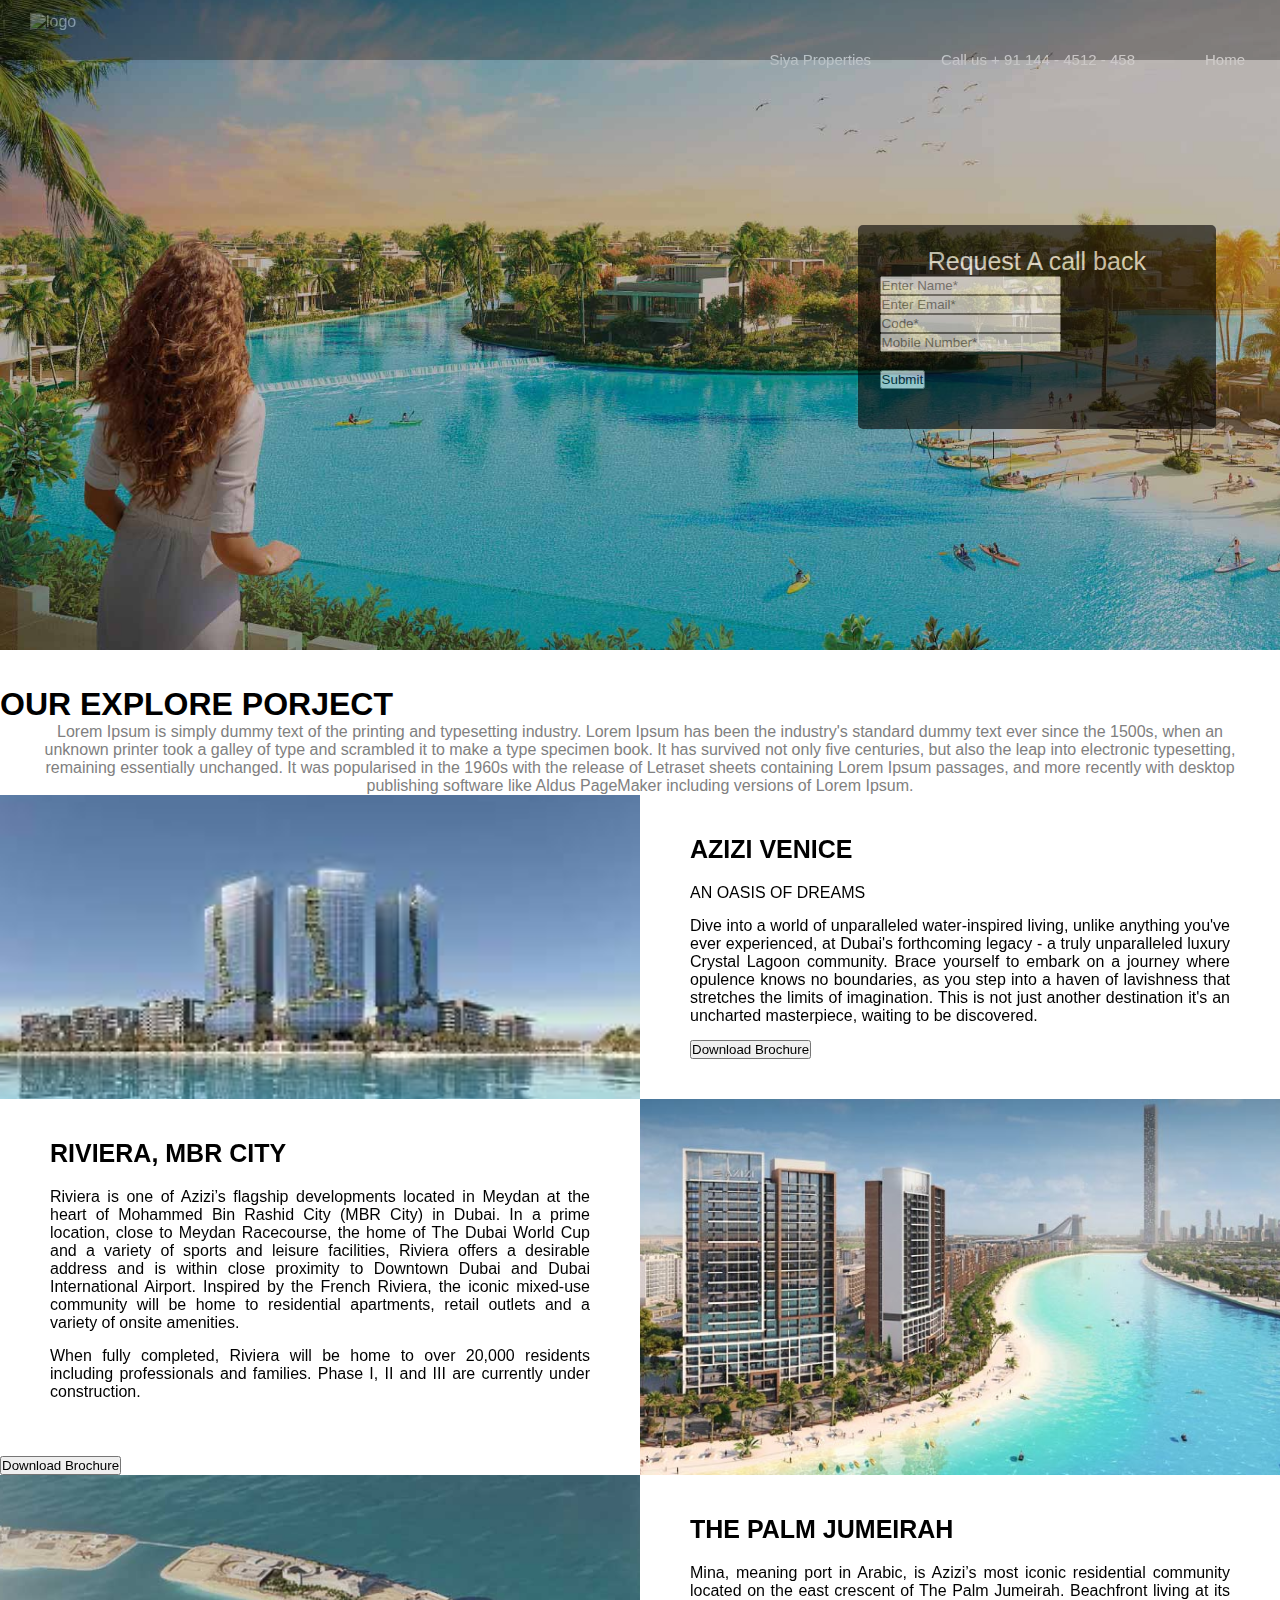
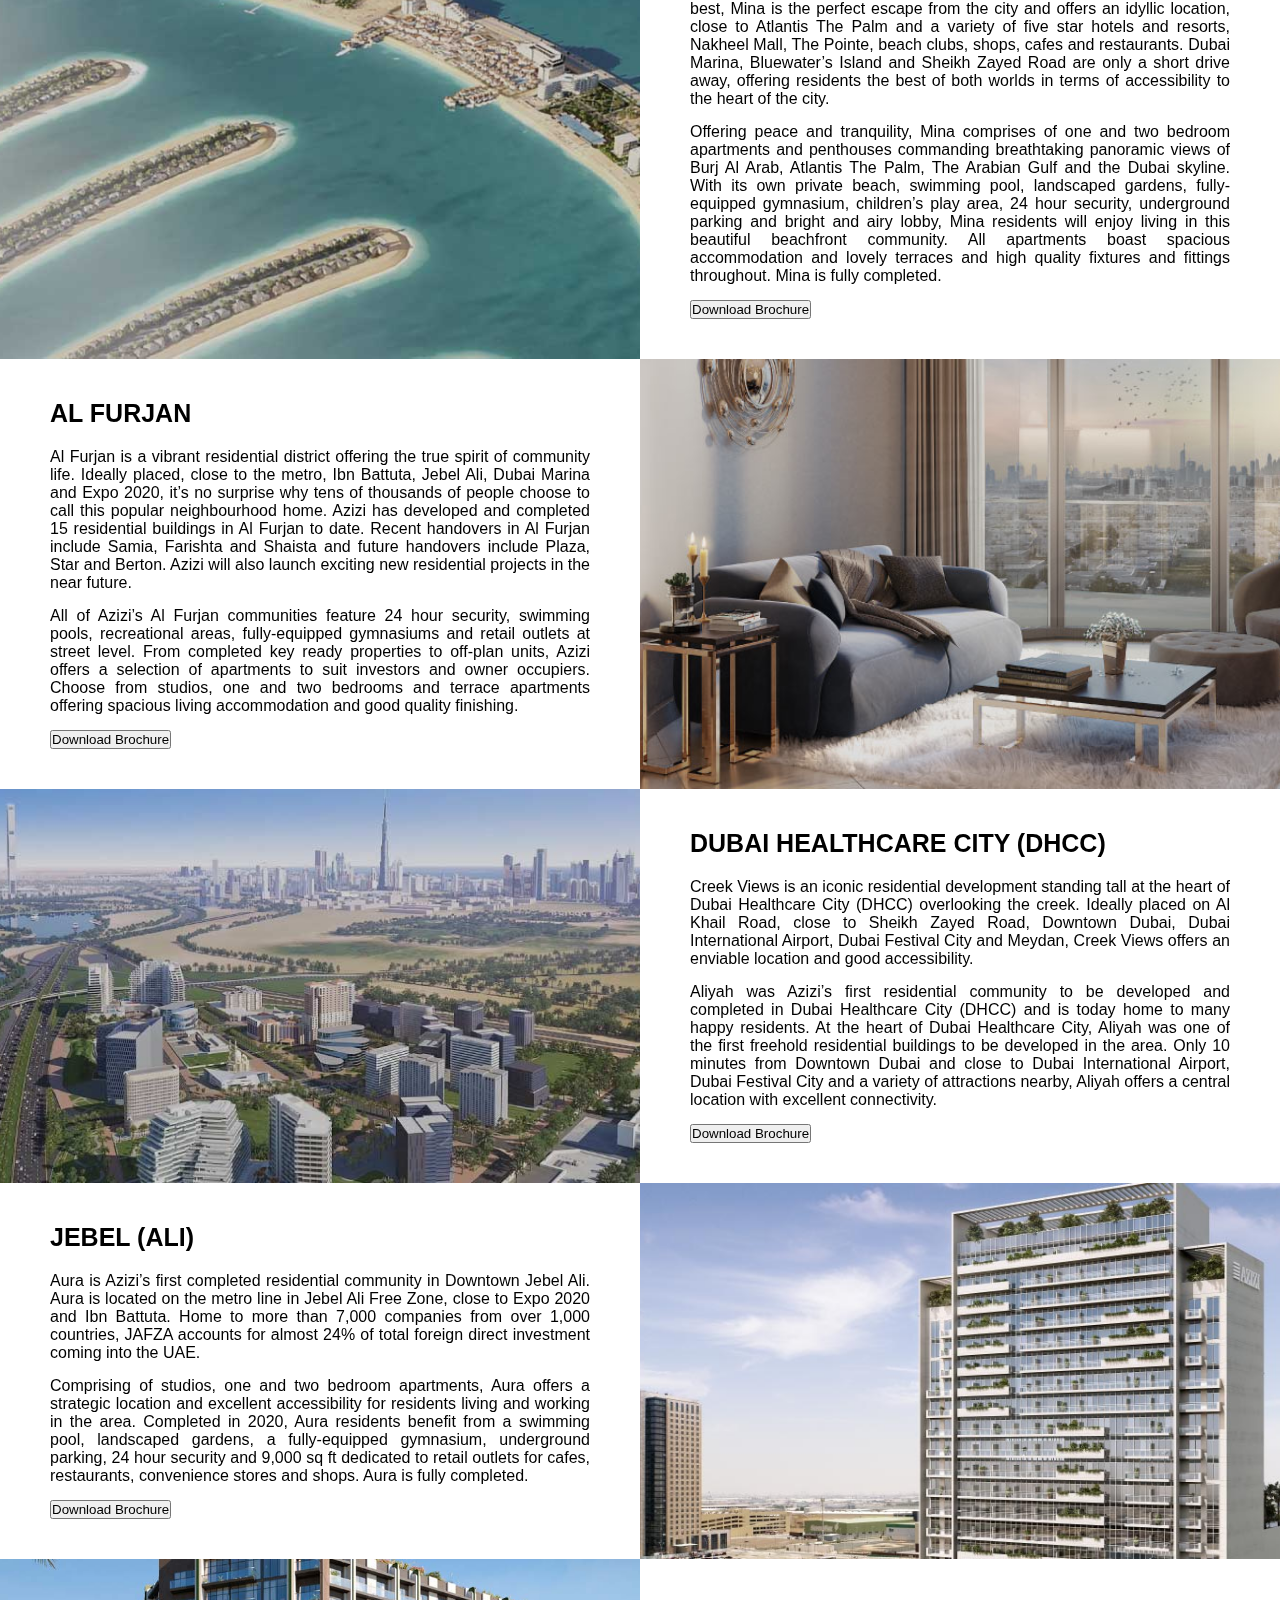
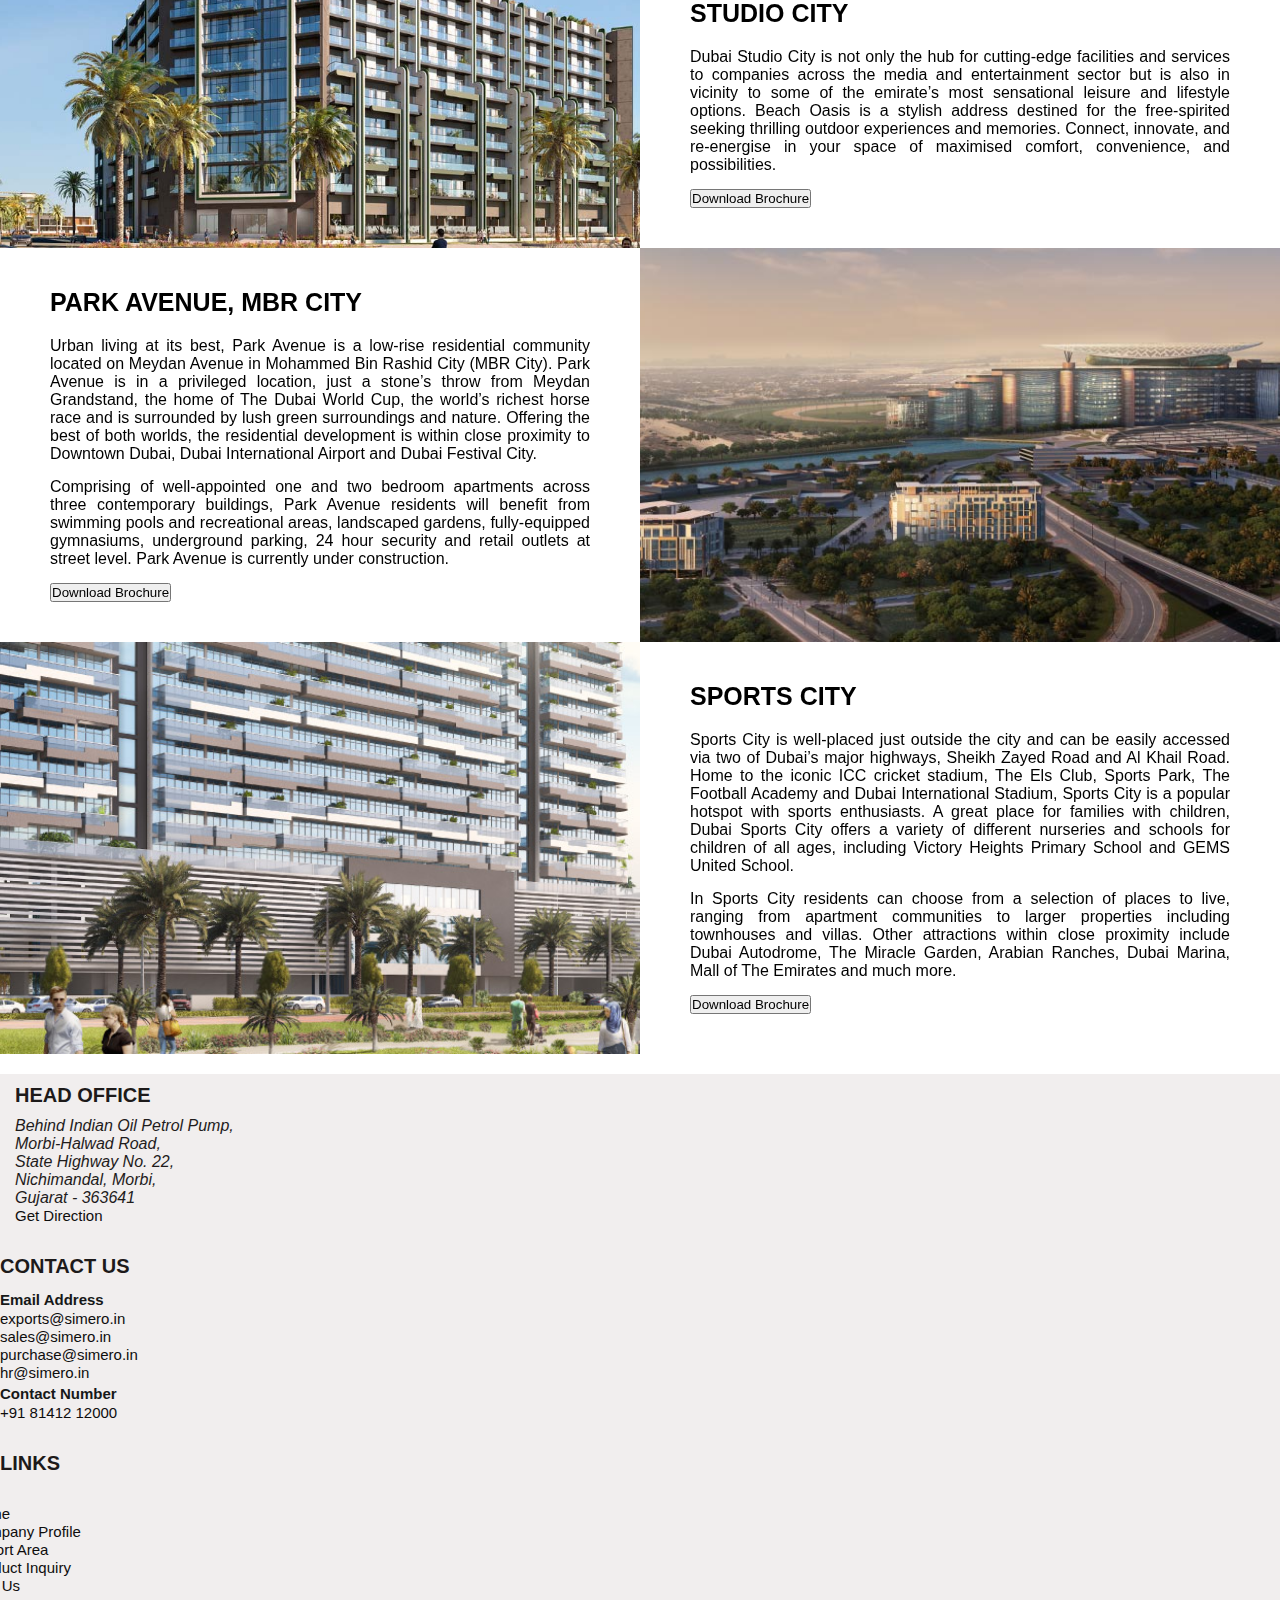
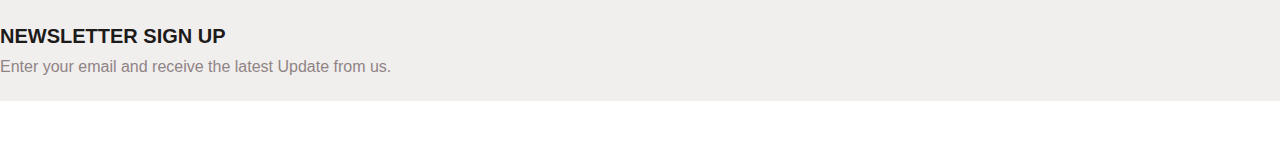
==== subPage.html @ 77acf4d3 "commit message" ====
<!DOCTYPE html>
<html lang="en">
  <head>
    <meta charset="UTF-8" />
    <head>
      <title>Siya Properties</title>
      <meta name="viewport" content="width=device-width, initial-scale=1.0" />
      <link rel="stylesheet" href="enquiry.css" />
      <link rel="stylesheet" href="slide.css" />
      <link rel="stylesheet" href="footer.css" />
      <link rel="stylesheet" href="header.css" />
      <link rel="stylesheet" href="navbar.css" />
      <link rel="stylesheet" href="project.css" />
      <link rel="stylesheet" href="style.css" />
      <link
        href="https://cdn.jsdelivr.net/npm/bootstrap@5.3.2/dist/css/bootstrap.min.css"
        rel="stylesheet"
        integrity="sha384-T3c6CoIi6uLrA9TneNEoa7RxnatzjcDSCmG1MXxSR1GAsXEV/Dwwykc2MPK8M2HN"
        crossorigin="anonymous"
      />
      <script
        src="https://cdn.jsdelivr.net/npm/bootstrap@5.3.2/dist/js/bootstrap.bundle.min.js"
        integrity="sha384-C6RzsynM9kWDrMNeT87bh95OGNyZPhcTNXj1NW7RuBCsyN/o0jlpcV8Qyq46cDfL"
        crossorigin="anonymous"
      ></script>
      <link
        rel="stylesheet"
        href="https://cdnjs.cloudflare.com/ajax/libs/font-awesome/6.4.2/css/all.min.css"
        integrity="sha512-z3gLpd7yknf1YoNbCzqRKc4qyor8gaKU1qmn+CShxbuBusANI9QpRohGBreCFkKxLhei6S9CQXFEbbKuqLg0DA=="
        crossorigin="anonymous"
        referrerpolicy="no-referrer"
      />
    </head>
  <body>
    <div class="container_sub_banner" style="background-image: url('images/azizi-venice.jpg')">
      
    </div>
    <section>
      <header>
        <div class="row">
          <div class="col-2 col1">
            <div class="logo">
              <img src="" alt="logo" />
            </div>
          </div>
          <div class="col">
            <ul class="desktop_ul">
              <li>
                <a href="index.html">Siya Properties</a>
              </li>
              <li>
                <a href="#">Call us + 91 144 - 4512 - 458 </a>
              </li>
              <li>
                <a href="index.html">Home</a>
              </li>
            </ul>
            <ul class="mobile_ul">
              <li class="">
                <a href="#"><i class="fa-solid fa-bars"></i></a>
              </li>
              <li class="">
                <a href="#"><i class="fa fa-phone"></i></a>
              </li>
              <li class="">
                <a href="#"><i class="fa-solid fa-bars"></i></a>
              </li>
            </ul>
          </div>
        </div>
      </header>
    </section>
   
    <section class="enquiry_form" id="enquiry_form">
      <div class="title text-uppercase text-white">Request A call back</div>
      <div class="form">
        <div class="">
          <input
            type="text"
            name=""
            id=""
            class="form-control w-100 mt-3"
            placeholder="Enter Name*"
          />
        </div>
        <div class="">
          <input
            type="email"
            name=""
            id=""
            class="form-control w-100 mt-3"
            placeholder="Enter Email*"
          />
        </div>
        <div class="row">
          <div class="col-4">
            <div class="">
              <input
                type="text"
                name=""
                id=""
                class="form-control w-100 mt-3"
                placeholder="Code*"
              />
            </div>
          </div>
          <div class="col">
            <div class="">
              <input
                type="text"
                name=""
                id=""
                class="form-control w-100 mt-3"
                placeholder="Mobile Number*"
              />
            </div>
          </div>
        </div>
        <br>
        <div>
          <button class="btn bg-white mt-3 w-100">Submit</button>
        </div>
      </div>
    </section>
	<br><br>
	<section>
	 <div class="project_content mb-5">
          <h1 class="text-center"style="font-weight:bold;">OUR EXPLORE PORJECT</h1>
          <p class="mt-5" style="margin-left:30px; margin-right:30px;text-align:center;color:grey;">
            Lorem Ipsum is simply dummy text of the printing and typesetting
            industry. Lorem Ipsum has been the industry's standard dummy text
            ever since the 1500s, when an unknown printer took a galley of type
            and scrambled it to make a type specimen book. It has survived not
            only five centuries, but also the leap into electronic typesetting,
            remaining essentially unchanged. It was popularised in the 1960s
            with the release of Letraset sheets containing Lorem Ipsum passages,
            and more recently with desktop publishing software like Aldus
            PageMaker including versions of Lorem Ipsum.
          </p>
        </div>
		</section>
    <section class="mt-5 mb-5">
      <div class="section-container">
        <div class="columns image" style="background-image: url('images/azizi/azizi.jpg')">
          &nbsp;
        </div>
        <div class="columns content">
          <div class="content-container">
            <h5>AZIZI VENICE </h5>
            <p>
             AN OASIS OF DREAMS     

            </p>
            <p>
             Dive into a world of unparalleled water-inspired living, unlike anything you've ever experienced, at Dubai's forthcoming legacy - a truly unparalleled luxury Crystal Lagoon community. Brace yourself to embark on a journey where opulence knows no boundaries, as you step into a haven of lavishness that stretches the limits of imagination. This is not just another destination it's an uncharted masterpiece, waiting to be discovered.
            </p>
            <div class="text-center mt-3" >
               <button class="btn btn-dark">Download Brochure </button>
            </div>
          </div>
        </div>
      </div>
      <div class="section-container">
        <div class="columns content">
          <div class="content-container">
            <h5>RIVIERA, MBR CITY</h5>
            <p>
             
Riviera is one of Azizi’s flagship developments located in Meydan at the heart of Mohammed Bin Rashid City (MBR City) in Dubai. In a prime location, close to Meydan Racecourse, the home of The Dubai World Cup and a variety of sports and leisure facilities, Riviera offers a desirable address and is within close proximity to Downtown Dubai and Dubai International Airport. Inspired by the French Riviera, the iconic mixed-use community will be home to residential apartments, retail outlets and a variety of onsite amenities. 

            </p>
            <p>
            When fully completed, Riviera will be home to over 20,000 residents including professionals and families. Phase I, II and III are currently under construction.
            </p>
          </div>
          <div class="text-center mb-3" >
            <button class="btn btn-dark">Download Brochure </button>
         </div>
        </div>
        <div class="columns image" style="background-image: url('images/azizi/riviera.jpg')">
          &nbsp;
        </div>
      </div>
      <div class="section-container">
        <div class="columns image" style="background-image: url('images/azizi/thepalm.jpg')">
          &nbsp;
        </div>
        <div class="columns content">
          <div class="content-container">
            <h5>   THE PALM JUMEIRAH</h5>
            <p>
            
Mina, meaning port in Arabic, is Azizi’s most iconic residential community located on the east crescent of The Palm Jumeirah. Beachfront living at its best, Mina is the perfect escape from the city and offers an idyllic location, close to Atlantis The Palm and a variety of five star hotels and resorts, Nakheel Mall, The Pointe, beach clubs, shops, cafes and restaurants.  Dubai Marina, Bluewater’s Island and Sheikh Zayed Road are only a short drive away, offering residents the best of both worlds in terms of accessibility to the heart of the city. 
            </p>
            <p>
           

Offering peace and tranquility, Mina comprises of one and two bedroom apartments and penthouses commanding breathtaking panoramic views of Burj Al Arab, Atlantis The Palm, The Arabian Gulf and the Dubai skyline.  With its own private beach, swimming pool, landscaped gardens, fully-equipped gymnasium, children’s play area, 24 hour security, underground parking and bright and airy lobby, Mina residents will enjoy living in this beautiful beachfront community. All apartments boast spacious accommodation and lovely terraces and high quality fixtures and fittings throughout. Mina is fully completed. 
            </p>
            <div class="text-center mt-3" >
              <button class="btn btn-dark">Download Brochure </button>
           </div>
          </div>
        </div>
      </div>
	  
      <div class="section-container">
        <div class="columns content">
          <div class="content-container">
            <h5>    AL FURJAN</h5>
          
            <p>
        
Al Furjan is a vibrant residential district offering the true spirit of community life.  Ideally placed, close to the metro, Ibn Battuta, Jebel Ali, Dubai Marina and Expo 2020, it’s no surprise why tens of thousands of people choose to call this popular neighbourhood home. Azizi has developed and completed 15 residential buildings in Al Furjan to date.  Recent handovers in Al Furjan include Samia, Farishta and Shaista and future handovers include Plaza, Star and Berton.  Azizi will also launch exciting new residential projects in the near future.
</p>
<p>
All of Azizi’s Al Furjan communities feature 24 hour security, swimming pools, recreational areas, fully-equipped gymnasiums and retail outlets at street level. From completed key ready properties to off-plan units, Azizi offers a selection of apartments to suit investors and owner occupiers. Choose from studios, one and two bedrooms and terrace apartments offering spacious living accommodation and good quality finishing. 

            </p>
            <div class="text-center mt-3" >
              <button class="btn btn-dark">Download Brochure </button>
           </div>
          </div>
        </div>
        <div class="columns image" style="background-image: url('images/azizi/al.jpg')">
          &nbsp;
        </div>
      </div>
      <div class="section-container">
        <div class="columns image" style="background-image: url('images/azizi/healthcare.jpg')">
          &nbsp;
        </div>
        <div class="columns content">
          <div class="content-container">
            <h5>DUBAI HEALTHCARE CITY (DHCC)</h5>
            <p>
              
Creek Views is an iconic residential development standing tall at the heart of Dubai Healthcare City (DHCC) overlooking the creek.  Ideally placed on Al Khail Road, close to Sheikh Zayed Road, Downtown Dubai, Dubai International Airport, Dubai Festival City and Meydan, Creek Views offers an enviable location and good accessibility. 
</p>
<p>
Aliyah was Azizi’s first residential community to be developed and completed in Dubai Healthcare City (DHCC) and is today home to many happy residents.  At the heart of Dubai Healthcare City, Aliyah was one of the first freehold residential buildings to be developed in the area.  Only 10 minutes from Downtown Dubai and close to Dubai International Airport, Dubai Festival City and a variety of attractions nearby, Aliyah offers a central location with excellent connectivity. 
            </p>
            <div class="text-center mt-3">
              <button class="btn btn-dark">Download Brochure </button>
           </div>
          </div>
        </div>
		
		  <div class="section-container">
        <div class="columns content">
          <div class="content-container">
             <h5>JEBEL (ALI)</h5>
            <p>

Aura is Azizi’s first completed residential community in Downtown Jebel Ali. Aura is located on the metro line in Jebel Ali Free Zone, close to Expo 2020 and Ibn Battuta. Home to more than 7,000 companies from over 1,000 countries, JAFZA accounts for almost 24% of total foreign direct investment coming into the UAE.
</p>

<p>
Comprising of studios, one and two bedroom apartments, Aura offers a strategic location and excellent accessibility for residents living and working in the area.  Completed in 2020, Aura residents benefit from a swimming pool, landscaped gardens, a fully-equipped gymnasium, underground parking, 24 hour security and 9,000 sq ft dedicated to retail outlets for cafes, restaurants, convenience stores and shops. Aura is fully completed.
            </p>
            <div class="text-center mt-3" >
              <button class="btn btn-dark">Download Brochure </button>
           </div>
          </div>
        </div>
        <div class="columns image" style="background-image: url('images/azizi/jebel.jpg')">
          &nbsp;
        </div>
      </div>
      <div class="section-container">
        <div class="columns image" style="background-image: url('images/azizi/studio.jpg')">
          &nbsp;
        </div>
        <div class="columns content">
          <div class="content-container">
           <h5>STUDIO CITY</h5>
            <p>

Dubai Studio City is not only the hub for cutting-edge facilities and services to companies across the media and entertainment sector but is also in vicinity to some of the emirate’s most sensational leisure and lifestyle options. Beach Oasis is a stylish address destined for the free-spirited seeking thrilling outdoor experiences and memories. Connect, innovate, and re-energise in your space of maximised comfort, convenience, and possibilities.
            </p>
            <div class="text-center mt-3">
              <button class="btn btn-dark">Download Brochure </button>
           </div>
          </div>
        </div>
		
		
		  <div class="section-container">
        <div class="columns content">
          <div class="content-container">
                <h5>PARK AVENUE, MBR CITY</h5>
            <p>


Urban living at its best, Park Avenue is a low-rise residential community located on Meydan Avenue in Mohammed Bin Rashid City (MBR City).  Park Avenue is in a privileged location, just a stone’s throw from Meydan Grandstand, the home of The Dubai World Cup, the world’s richest horse race and is surrounded by lush green surroundings and nature.  Offering the best of both worlds, the residential development is within close proximity to Downtown Dubai, Dubai International Airport and Dubai Festival City. 
</p>
<p>
Comprising of well-appointed one and two bedroom apartments across three contemporary buildings, Park Avenue residents will benefit from swimming pools and recreational areas, landscaped gardens, fully-equipped gymnasiums, underground parking, 24 hour security and retail outlets at street level. Park Avenue is currently under construction.
            </p>
            <div class="text-center mt-3" >
              <button class="btn btn-dark">Download Brochure </button>
           </div>
          </div>
        </div>
        <div class="columns image" style="background-image: url('images/azizi/park.jpg')">
          &nbsp;
        </div>
      </div>
      <div class="section-container">
        <div class="columns image" style="background-image: url('images/azizi/sports.jpg')">
          &nbsp;
        </div>
        <div class="columns content">
          <div class="content-container">
           <h5>SPORTS CITY</h5>
            <p>

Sports City is well-placed just outside the city and can be easily accessed via two of Dubai’s major highways, Sheikh Zayed Road and Al Khail Road. Home to the iconic ICC cricket stadium, The Els Club, Sports Park, The Football Academy and Dubai International Stadium, Sports City is a popular hotspot with sports enthusiasts. A great place for families with children, Dubai Sports City offers a variety of different nurseries and schools for children of all ages, including Victory Heights Primary School and GEMS United School.
</p>
<p>
In Sports City residents can choose from a selection of places to live, ranging from apartment communities to larger properties including townhouses and villas. Other attractions within close proximity include Dubai Autodrome, The Miracle Garden, Arabian Ranches, Dubai Marina, Mall of The Emirates and much more.
            </p>
            <div class="text-center mt-3">
              <button class="btn btn-dark">Download Brochure </button>
           </div>
          </div>
        </div>
		
		
		
      </div>
      
    </section>
    <footer class="footer-wrapper">
        <div
          class="footer-widget-wrapper pt-80 pt-md-80 pt-sm-60 pb-70 pb-md-78 pb-sm-60"
        >
          <div class="container-fluid">
            <div class="row mtm-44">
              <!-- Start Single Widget Wrap -->
              <div class="col-lg-3 col-md-6">
                <div class="single-widget-wrap" style="margin-left:15px;">
                  <h3 class="widget-title">Head Office</h3>
                  <div class="widget-body">
                    <div class="about-text">
                      <address>
                        Behind Indian Oil Petrol Pump,<br />
                        Morbi-Halwad Road, <br />
                        State Highway No. 22,<br />
                        Nichimandal, Morbi, <br />
                        Gujarat - 363641<br />
                      </address>
                      <a
                        href="https://goo.gl/maps/Hgk5XA3PV7Q6fEBB6"
                        target="_blank"
                        class="link"
                      >
                        <span class="post-date"
                          ><i class="fa fa-map-marker"></i> Get Direction
                        </span>
                      </a>
                    </div>
                  </div>
                </div>
              </div>
              <!-- End Single Widget Wrap -->
              <div class="col-lg-3 col-md-6">
                <div class="single-widget-wrap">
                  <h3 class="widget-title">Contact Us</h3>
                  <div class="widget-body">
                    <div class="latest-blog-widget">
                      <div class="single-blog-item">
                        <h3>
                          <a href="javascript:void(0)" class="title_link"
                            >Email Address</a
                          >
                        </h3>
                        <span class="post-date text-white"
                          ><i class="fa fa-envelope"></i>
                          <a href="mailto:exports@simero.in" class="link">
                            exports@simero.in</a
                          >
                        </span>
                        <br />
                        <span class="post-date text-white"
                          ><i class="fa fa-envelope"></i>
                          <a href="mailto:sales@simero.in" class="link">
                            sales@simero.in
                          </a></span
                        >
                        <br />
                        <span class="post-date text-white"
                          ><i class="fa fa-envelope"></i>
                          <a href="mailto:purchase@simero.in" class="link">
                            purchase@simero.in
                          </a>
                        </span>
                        <br />
                        <span class="post-date text-white"
                          ><i class="fa fa-envelope"></i>
                          <a href="mailto:hr@simero.in" class="link">
                            hr@simero.in
                          </a>
                        </span>
                      </div>
                      <div class="single-blog-item mt-3">
                        <h3>
                          <a href="javascript:void(0)" class="title_link "
                            >Contact Number</a
                          >
                        </h3>
                        <span class="post-date"
                          ><i class="fa fa-phone"></i
                          ><a href="tel:+918141212000" class="link">
                            +91 81412 12000
                          </a></span
                        >
                      </div>
                    </div>
                  </div>
                </div>
              </div>
              <div class="col-lg-3 col-md-6">
                <div class="single-widget-wrap">
                  <h3 class="widget-title">Links</h3>
                  <div class="widget-body">
                    <ul class="widget-list">
                      <li><a href="index" class="link">Home</a></li>
                      <li>
                        <a href="company-profile" class="link">Company Profile</a>
                      </li>
                      <li>
                        <a href="domestic-network" class="link">Export Area</a>
                      </li>
                      <li>
                        <a href="product-inquiry" class="link">Product Inquiry</a>
                      </li>
                      <li><a href="career" class="link">Join Us</a></li>
                    </ul>
                  </div>
                </div>
              </div>
              <div class="col-lg-3 col-md-6">
                <div class="single-widget-wrap">
                  <h3 class="widget-title">Newsletter Sign up</h3>
                  <div class="widget-body">
                    <div class="newsletter-widget-wrap">
                      <p>
                        Enter your email and receive the latest Update from us.
                      </p>
                      <div class="newsletter-form-wrap">
                        <div class="mailchimp-alerts text-center">
                          <div class="mailchimp-submitting"></div>
                          <div class="mailchimp-success"></div>
                          <div class="mailchimp-error"></div>
                        </div>
                      </div>
                    </div>
                  </div>
                </div>
              </div>
            </div>
          </div>
        </div>
        <!-- End Footer Widget Area -->
        <!-- Start Footer Bottom Area -->
        <div class="footer-bottom-area">
          <div class="container-fluid">
            <div class="row align-items-center">
              <div class="col-md-6 col-sm-7 order-last">
                <div
                  class="footer-copyright-area mt-xs-10 text-center text-sm-start"
                >
                  <p>Siya Properties 2023. All Rights Reserved.</p>
                </div>
              </div>
              <div class="col-md-6 col-sm-5 order-first order-sm-last">
                <div
                  class="footer-social-icons nav justify-content-center justify-content-md-end"
                >
                 
                </div>
              </div>
            </div>
          </div>
        </div>
      </footer>
  </body>
</html>
<script src="app.js"></script>
---- enquiry.css ----
* {
  margin: 0;
  padding: 0;
  font-family: "Open Sans", sans-serif;
}

.enquiry_form {
  width: 28%;
  position: absolute;
  top: 25%;
  right: 5%;
  border: 2px solid black;
  border-radius: 5px;
  padding: 20px;
  padding-bottom: 3%;
  background-color: black;
  opacity: 0.6;
  color: white; /* Text color added */
}

.enquiry_form .title {
  text-align: center;
  font-size: 25px;
}

.enquiry_form form {
  margin-bottom: 5%;
}

.submit_btn {
  background-color: white;
  border-radius: 8px;
  color: black; /* Text color added */
  border: none; /* Added */
  cursor: pointer; /* Added */
}

.submit_btn:hover {
  background-color: black;
  color: white;
}

@media screen and (max-width: 850px) {
  .enquiry_form {
    display: block;
    position: static;
    width: 100%; /* Updated width */
    padding: 40px; /* Updated padding */
    padding-bottom: 3%;
    background-color: white;
    border: none;
    opacity: 1;
    color: black; /* Text color added */
    margin-right: 5%;
  }

  .checkbox_text {
    color: black;
  }

  .submit_btn {
    background-color: black;
    border-radius: 8px;
    color: white;
    border: none; /* Added */
  }

  .submit_btn:hover {
    background-color: white;
    color: black;
  }
}

@media screen and (max-width: 600px) {
  .enquiry_form {
    display: block;
    position: static;
    max-width: 84%;
    padding: 30px;
    padding-bottom: 3%;
    background-color: white;
    border: none;
    opacity: 1;
    color: black;
  }

  .checkbox_text {
    color: black;
  }
}
---- slide.css ----
/* default stylings */ 
		* { 
			box-sizing: border-box; 
			margin: 0; 
			padding: 0; 
		} 

		.container_banner { 
			display: flex; 
			flex-direction: column; 
			justify-content: center; 
			align-items: center; 
			margin: auto; 
			width:100%; 
			height: 500px; 
      margin-bottom: 15%;
		} 
		.main-heading { 
			padding: 2rem 0 2rem 0; 
		} 

		.content { 
			position: relative; 
		} 

		.carousel-content { 
			position: absolute; 
			/*to center the content horizontally and vertically*/ 
			top: 50%; 
			left: 50%; 
			transform: translate(-50%, -50%); 
			text-align: center; 
			z-index: 50; 
		} 
		.carousel-heading { 
			font-size: 3rem; 
			color: #308d46; 
			margin-bottom: 1rem; 
		} 
		/*----- end of carousel content stylings ----- */ 

		/* ----- slideshow stylings ----- */ 
/* ----- slideshow stylings ----- */
.slideshow {
    height: 100%;
    overflow: hidden; /* to hide slides in x-direction */
    position: relative;
  }
  
  /* wrapper which wraps all the slideshow images stylings */
  .slideshow-wrapper {
    display: flex;
    /* Change the width to 200% for two images */
    width: 200%;
    height: 100%;
    position: relative;
    /* Adjust the animation duration accordingly */
    animation: slideshow 10s infinite; /* Reduce the animation duration */
  }
  
  /* define width and height for images*/
  .slide {
    width: 100%;
    height: 100%;
  }
  
  .slide-img {
    width: 100%;
    height: 100%;
    object-fit: cover;
  }
  
  /* @keyframes are used to provide animations */
  @keyframes slideshow {
    0% {
      left: 0;
    }
    50% {
      left: 0;
    }
    60% {
      left: -100%; /* Adjust the left value for two images */
    }
    100% {
      left: -100%; /* Adjust the left value for two images */
    }
  }
  /* ----- end of slideshow stylings ----- */
  
  /* ----- carousel control buttons stylings ----- */
  .slide-btn {
    background-color: #bbb;
    border-radius: 50%;
    border: .2rem solid #d38800;
    width: 1.2rem;
    height: 1.2rem;
    outline: none;
    cursor: pointer;
    /* stylings for positioning the buttons at the bottom of the carousel */
    position: absolute;
    bottom: 3%;
    left: 50%;
    transform: translateX(-50%);
    z-index: 70;
  }
  
  /* Adjust the left values for two buttons */
  .slide-btn-1 {
    left: 45%;
  }
  
  .slide-btn-2 {
    left: 55%; /* Adjust the left value for two buttons */
  }
  
  /* Adjust the left values in focus styles */
  .slide-btn-1:focus~.slideshow-wrapper {
    animation: none;
    left: 0;
  }
  
  .slide-btn-2:focus~.slideshow-wrapper {
    animation: none;
    left: -100%; /* Adjust the left value for two images */
  }
  .container_sub_banner{
    width: 100%;
    height: 650px;
    background-position: center;
    background-size: cover;
  }
@media (max-width: 850px) {
  .container_banner{
    width: 850px;
    margin-bottom: 0%;
  }
}
@media (max-width: 600px) {
  .container_banner{
    width: 84%;
    margin-bottom: 0%;
    margin: 0;
  }
}
---- footer.css ----
.footer-wrapper {
    background-color: rgb(241, 238, 238);
    color: black;
  }
  .footer-widget-wrapper {
    padding-bottom: 25px;
  }
  .widget-title {
    font-size: 20px;
    padding: 10px 10px 10px 0;
    color: rgb(29, 26, 26);
    margin-top: 20px;
    text-transform: uppercase;
  }
  address {
    color: rgb(31, 28, 28);
  }
  .link {
    color: rgb(14, 13, 13);
    font-size: 15px;
  }
  .link:hover {
    text-decoration: none;
    color: rgb(230, 28, 95);
  }
  .title_link {
    color: rgb(22, 24, 24);
    font-size: 15px;
    font-family: "Segoe UI", Tahoma, Geneva, Verdana, sans-serif;
  }
  .title_link:hover {
    text-decoration: none;
  }
  .widget-list {
    margin-left: -30px;
    margin-top: 20px;
  }
  .widget-list li {
    list-style: none;
    margin: 0;
  }
  .newsletter-widget-wrap {
    color: rgb(143, 132, 132);
  }
  .footer-bottom-area {
    background-color: rgb(71, 71, 71);
  }
  .footer-copyright-area {
    padding: 18px;
    color: white;
    float: left;
  }
  .form-input {
    padding: 6px;
    margin-right: 5px;
  }
  .powered_text {
    color: rgb(146, 152, 158);
  }
  .powered_link {
    color: white;
    margin-right: 20px;
  }
  .powered_link:hover {
    text-decoration: none;
    color: rgb(170, 160, 160);
  }
  footer a {
    text-decoration: none;
  }
  .footer_input {
    border-bottom: 2px solid white;
    background-color: black;
  }
@media screen and (max-width: 850px) {
  .footer-wrapper{
    width: 850px;
  }
  .footer-widget-wrapper{
    padding-left: 30px;
  }
  .widget-title{
    font-size: 35px;
  }
  address{
    font-size: 25px;
  }
  .title_link{
    font-size: 35px;
  }
  .link{
     padding-left: 20px;
     font-size: 25px;
  }
  .footer-copyright-area{
  }
}
@media screen and (max-width: 600px) {
  .footer-wrapper{
    width: 84%;
  }
  .footer-widget-wrapper{
    padding-left: 25px;
  }
  .widget-title{
    font-size: 30px;
  }
  address{
    font-size: 20px;
  }
  .title_link{
    font-size: 30px;
  }
  .link{
     padding-left: 10px;
     font-size: 20px;
  }
  /* .powered_text{
  } */
}
---- header.css ----
header {
  position: fixed;
  top: 0;
  width: 100%;
  background-color: black;
  opacity: 0.3;
  height: 60px;
}
header .logo {
  margin-top: 13px;
  margin-left: 30px;
  color: white;
  cursor: pointer;
}
header .desktop_ul {
  color: white;
  float: right;
}
header .desktop_ul li {
  float: left;
  padding: 20px;
  list-style: none;
  font-size: 15px;
}
header .desktop_ul li a {
  text-decoration: none;
  color: white;
  padding: 15px;
}
header .desktop_ul li a:hover {
  background-color: blue;
}
header .mobile_ul {
  visibility: hidden;
}
@media screen and (max-width: 850px) {
  header {
    width: 850px;
  }
  header .desktop_ul {
    display: none;
  }
  header .mobile_ul {
    color: white;
    float: right;
    visibility: visible;
  }
  header .mobile_ul li {
    float: left;
    padding: 20px;
    list-style: none;
    font-size: 15px;
    font-family: "Gill Sans", "Gill Sans MT", Calibri, "Trebuchet MS",
      sans-serif;
  }
  header .mobile_ul li a {
    text-decoration: none;
    color: white;
    padding: 15px;
  }
  header .mobile_ul li a:hover {
    background-color: blue;
  }
}
@media (max-width: 600px) {
  header {
    display: block;
    width:84%;
  }
  header .desktop_ul {
    display: none;
  }
  header .mobile_ul {
    color: white;
    float: right;
    visibility: visible;
  }
  header .mobile_ul li {
    float: left;
    padding: 20px;
    list-style: none;
    font-size: 15px;
    font-family: "Gill Sans", "Gill Sans MT", Calibri, "Trebuchet MS",
      sans-serif;
  }
  header .mobile_ul li a {
    text-decoration: none;
    color: white;
    padding: 15px;
  }
  header .mobile_ul li a:hover {
    background-color: blue;
  }
}
---- navbar.css ----
/* Styles for the main navigation menu */
.nav_container {
  display: block;
  position: absolute;
  width: 100%;
  top: 60px;
  background-color: black;
  opacity: 0.6;
  transition: 3s;
}

.nav_container ul {
  color: rgb(209, 16, 16);
}

.nav_container ul li {
  float: left;
  padding: 20px;
  list-style: none;
  font-size: 15px;
  font-family: "Gill Sans", "Gill Sans MT", Calibri, "Trebuchet MS", sans-serif;
}

.nav_container ul li a {
  text-decoration: none;
  color: white;
  padding: 15px;
}

.nav_container ul li a:hover {
  color: white;
}

/* Styles for the sub-menu */
.sub-nav-1 {
  display: none;
}

.nav_container ul li:hover .sub-nav-1 {
  display: block;
  position: absolute;
  margin-top: 15px;
  margin-left: -15px;
}

.nav_container ul li:hover .sub-nav-1 ul {
  display: inline-grid;
  margin: 10px;
}

.nav_container ul li:hover .sub-nav-1 ul li {
  width: 200px;
  height: auto;
  padding: 10px;
  border-bottom: 1px dotted white;
  border-radius: 0;
  background: white;
  text-align: left;
}

.nav_container ul li:hover .sub-nav-1 ul li a {
  color: black;
}
.close{
  display: none;
  color: white;
  text-align: right;
  margin: 10px;
  cursor: pointer;

}
.whatapp_img{
  position: fixed;
  bottom: 12%;
  right: 2%;
}
.whatapp_img:hover{
  cursor: pointer;
}
@media screen and (min-width: 850px) {
  .nav_container {
      display: none;
      width: 40%;
      height: 450px;
  }
  .nav_container ul li:hover .sub-nav-1 ul{
    margin-left: 180px;
    margin-top: 0px;
  }
  .close{
    display: block;
  }
}
@media screen and (max-width: 600px) {
  .nav_container {
      display: none;
      width: 300px;
      height: 370px;

  }
  .close{
    display: block;
  }
  .nav_container ul li:hover .sub-nav-1 ul{
    margin-left: 180px;
    margin-top: 0px;
  }
  .whatapp_img{
    position: fixed;
    bottom: 5%;
    right: 2%;
  }
}
---- project.css ----
.project_container {
    margin: auto;
    width: 100%;
    margin-top: 5%;
    margin-bottom: 5%;
    padding: 2.8%;
  }
  .box {
    margin-top: 0px;
    display: inline-block;
    width: 460px;
    height: 300px;
    box-sizing: border-box;
    border-radius: 5px;
    overflow: hidden;
    margin: 3px;
  }
  .box:hover {
    cursor: pointer;
  }
  .box .project_title {
    display: flex;
    justify-content: center;
    align-items: center;
    color: white;
    font-weight: bold;
    font-size: 30px;
    margin-top: 30%;
  }
  .box_body{
    margin-left: 40%;
  }
  .box:hover .box_body {
    opacity: 1; /* You can set the opacity to 1 to make it fully visible */
    transform: translateY(0); /* You can translate it back to its original position */
  }
  
  .box .box_body {
    opacity: 0; /* Initially hide the .box_body */
    transform: translateY(100%); /* Translate it below the box */
    transition: opacity 0.3s, transform 0.3s; /* Add a smooth transition effect */
  }
  
 @media screen and (max-width: 850px) {
  .project_container{
    width: 850px;
  }
  .box {
    width: 800px;
    margin-left: 0;
  }
  .box .project_title{
    width: 850px;
    margin-top: 15%;
  }
  .box_body{
    margin-left: 45%;
  }
}
@media screen and (max-width: 600px) {
  .project_container{
    width: 84%;
  }
  .box {
    width: 84%;
  }
  .project_content{
    width: 85%;
  }
  .box .project_title{
    width: 84%;
    margin-top: 30%;
    margin-left: 5%;
  }
  .box_body{
    margin-left: 35%;
  }
}
---- style.css ----
*
{
padding:0;
margin:0;
}
body
{
overflow-x:hidden;
font-family:'PT Sans', sans-serif;
}
.section-container
{
--bs-gutter-x: 1.5rem;
--bs-gutter-y: 0;
display: flex;
flex-wrap: wrap;
}
.section-container .columns
{
flex:0 0 auto;
width:50%;
}
.section-container .columns.image
{
background-position:center;
background-repeat:no-repeat;
background-size:cover;
}
.section-container .columns.content .content-container
{
padding:40px 50px;
}
.section-container .columns.content .content-container h5
{
font-weight:700;
font-size:25px;
margin-bottom:20px;
}
.section-container .columns.content .content-container p
{
font-weight:400;
font-size:16px;
margin-bottom:20px;
margin-bottom:15px;
text-align:justify;
}
@media screen and (max-width:767px)
{
.section-container
{
flex-flow:row wrap;
}
.section-container .columns.image{
display:block;
order:1;
width:100%;
height:250px;
}
.section-container .columns.content
{
display:block;
order:2;
width:100%;
}
.section-container .columns.content .content-container
{
padding:20px 35px;
}
.section-container .columns.content .content-container h5
{
margin-bottom:5px;
}
}
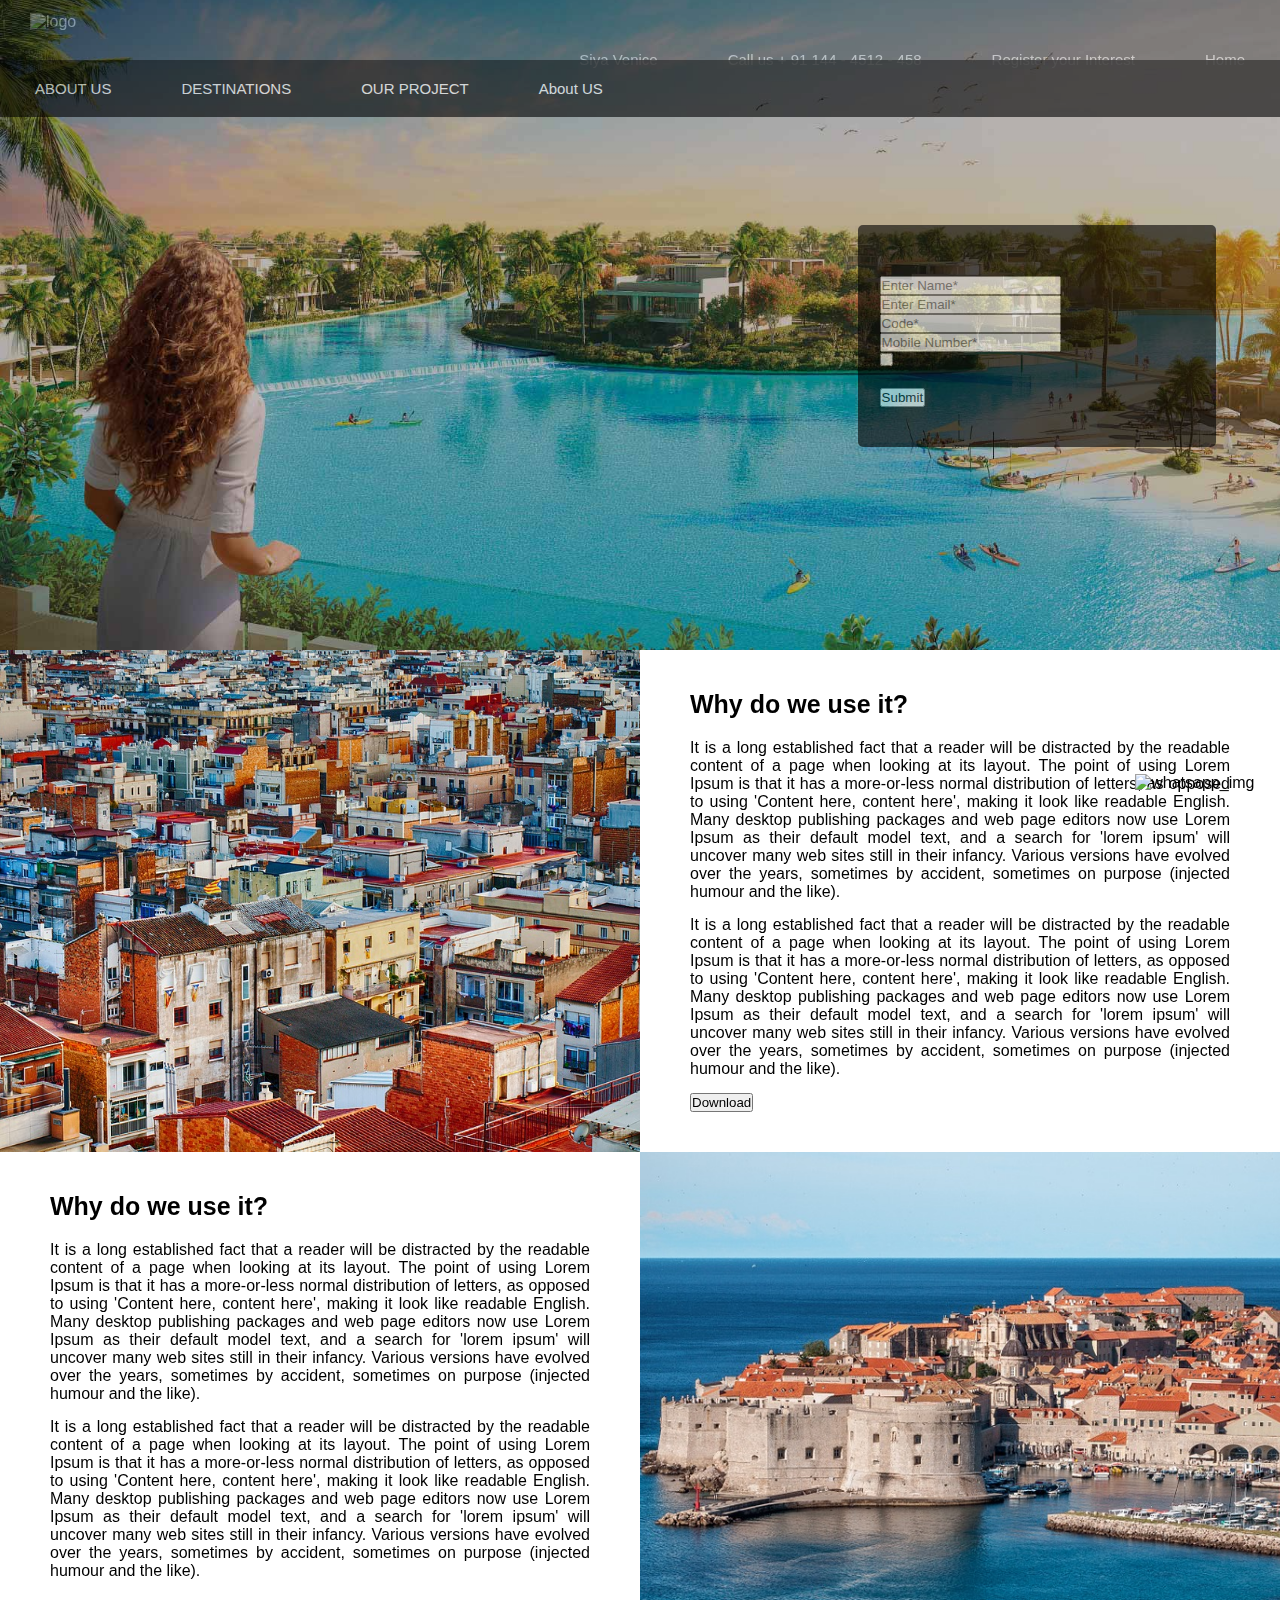
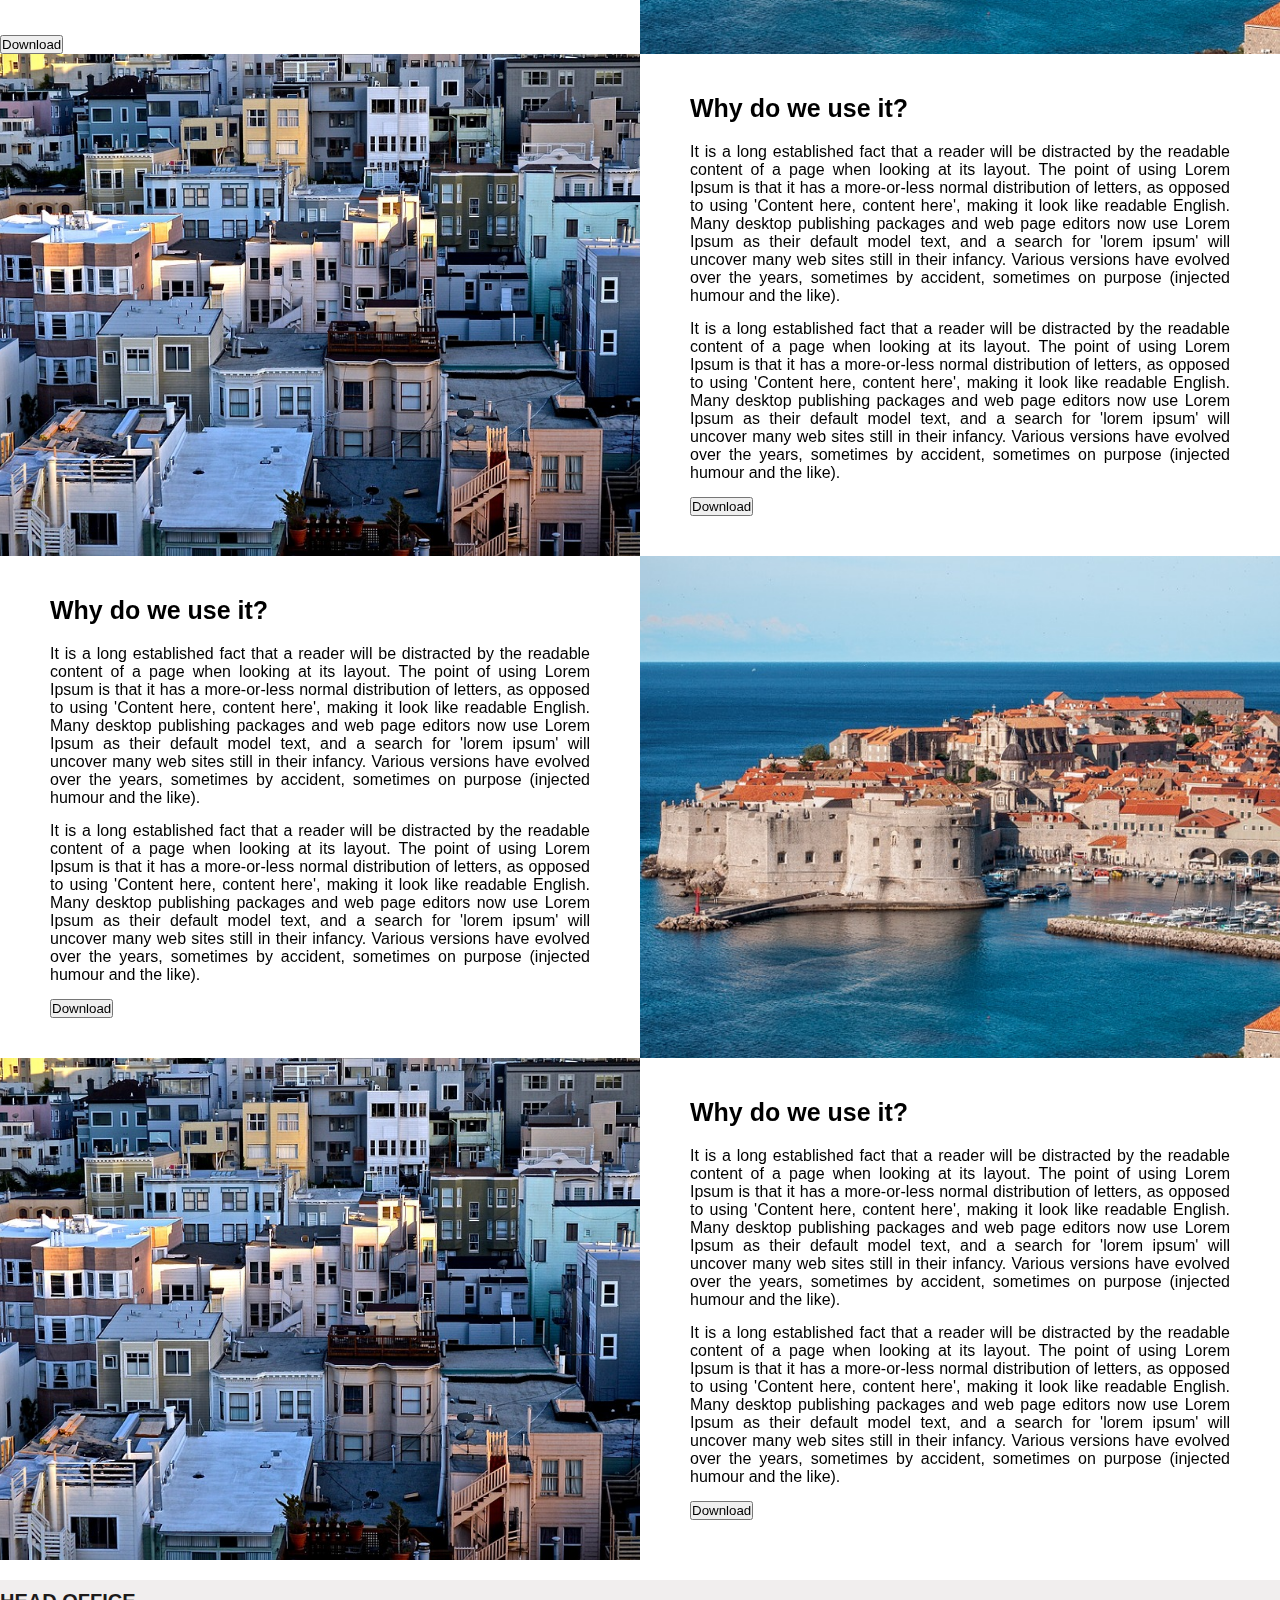
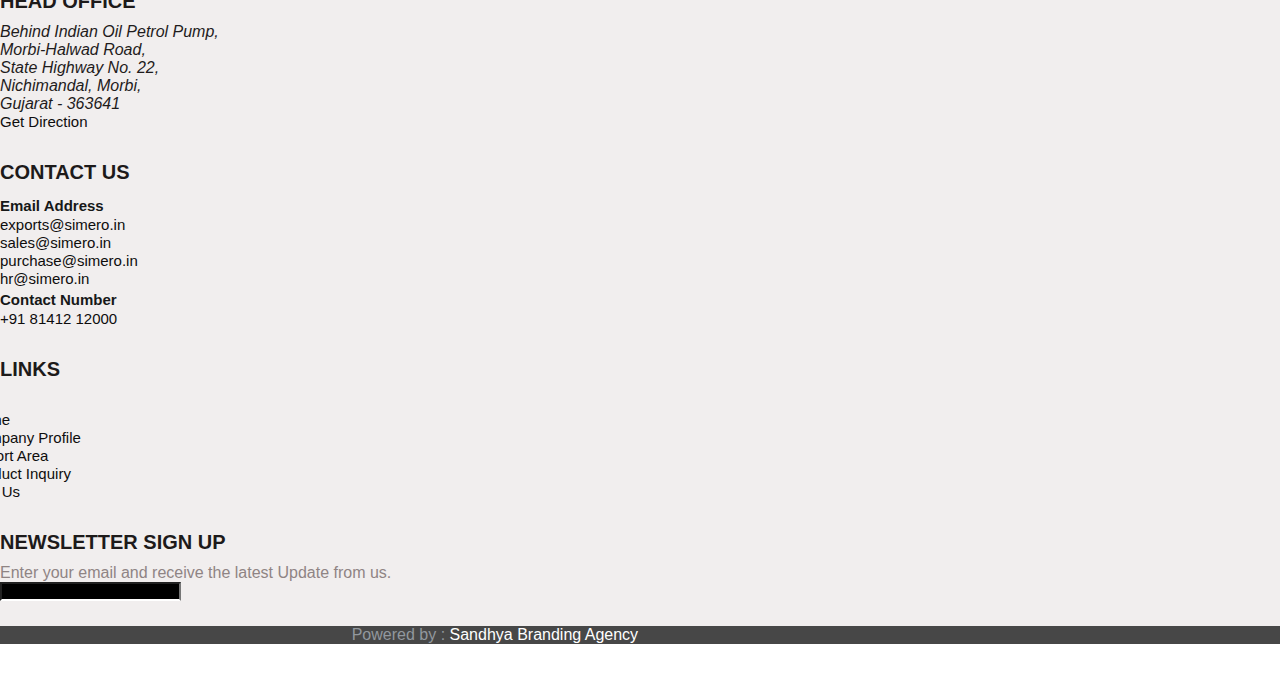
==== commit 05a1ee18: "commit" ====
--- a/subPage.html
+++ b/subPage.html
@@ -1,490 +1,524 @@
-<!DOCTYPE html>
-<html lang="en">
-  <head>
-    <meta charset="UTF-8" />
-    <head>
-      <title>Siya Properties</title>
-      <meta name="viewport" content="width=device-width, initial-scale=1.0" />
-      <link rel="stylesheet" href="enquiry.css" />
-      <link rel="stylesheet" href="slide.css" />
-      <link rel="stylesheet" href="footer.css" />
-      <link rel="stylesheet" href="header.css" />
-      <link rel="stylesheet" href="navbar.css" />
-      <link rel="stylesheet" href="project.css" />
-      <link rel="stylesheet" href="style.css" />
-      <link
-        href="https://cdn.jsdelivr.net/npm/bootstrap@5.3.2/dist/css/bootstrap.min.css"
-        rel="stylesheet"
-        integrity="sha384-T3c6CoIi6uLrA9TneNEoa7RxnatzjcDSCmG1MXxSR1GAsXEV/Dwwykc2MPK8M2HN"
-        crossorigin="anonymous"
-      />
-      <script
-        src="https://cdn.jsdelivr.net/npm/bootstrap@5.3.2/dist/js/bootstrap.bundle.min.js"
-        integrity="sha384-C6RzsynM9kWDrMNeT87bh95OGNyZPhcTNXj1NW7RuBCsyN/o0jlpcV8Qyq46cDfL"
-        crossorigin="anonymous"
-      ></script>
-      <link
-        rel="stylesheet"
-        href="https://cdnjs.cloudflare.com/ajax/libs/font-awesome/6.4.2/css/all.min.css"
-        integrity="sha512-z3gLpd7yknf1YoNbCzqRKc4qyor8gaKU1qmn+CShxbuBusANI9QpRohGBreCFkKxLhei6S9CQXFEbbKuqLg0DA=="
-        crossorigin="anonymous"
-        referrerpolicy="no-referrer"
-      />
-    </head>
-  <body>
-    <div class="container_sub_banner" style="background-image: url('images/azizi-venice.jpg')">
-      
-    </div>
-    <section>
-      <header>
-        <div class="row">
-          <div class="col-2 col1">
-            <div class="logo">
-              <img src="" alt="logo" />
-            </div>
-          </div>
-          <div class="col">
-            <ul class="desktop_ul">
-              <li>
-                <a href="index.html">Siya Properties</a>
-              </li>
-              <li>
-                <a href="#">Call us + 91 144 - 4512 - 458 </a>
-              </li>
-              <li>
-                <a href="index.html">Home</a>
-              </li>
-            </ul>
-            <ul class="mobile_ul">
-              <li class="">
-                <a href="#"><i class="fa-solid fa-bars"></i></a>
-              </li>
-              <li class="">
-                <a href="#"><i class="fa fa-phone"></i></a>
-              </li>
-              <li class="">
-                <a href="#"><i class="fa-solid fa-bars"></i></a>
-              </li>
-            </ul>
-          </div>
-        </div>
-      </header>
-    </section>
-   
-    <section class="enquiry_form" id="enquiry_form">
-      <div class="title text-uppercase text-white">Request A call back</div>
-      <div class="form">
-        <div class="">
-          <input
-            type="text"
-            name=""
-            id=""
-            class="form-control w-100 mt-3"
-            placeholder="Enter Name*"
-          />
-        </div>
-        <div class="">
-          <input
-            type="email"
-            name=""
-            id=""
-            class="form-control w-100 mt-3"
-            placeholder="Enter Email*"
-          />
-        </div>
-        <div class="row">
-          <div class="col-4">
-            <div class="">
-              <input
-                type="text"
-                name=""
-                id=""
-                class="form-control w-100 mt-3"
-                placeholder="Code*"
-              />
-            </div>
-          </div>
-          <div class="col">
-            <div class="">
-              <input
-                type="text"
-                name=""
-                id=""
-                class="form-control w-100 mt-3"
-                placeholder="Mobile Number*"
-              />
-            </div>
-          </div>
-        </div>
-        <br>
-        <div>
-          <button class="btn bg-white mt-3 w-100">Submit</button>
-        </div>
-      </div>
-    </section>
-	<br><br>
-	<section>
-	 <div class="project_content mb-5">
-          <h1 class="text-center"style="font-weight:bold;">OUR EXPLORE PORJECT</h1>
-          <p class="mt-5" style="margin-left:30px; margin-right:30px;text-align:center;color:grey;">
-            Lorem Ipsum is simply dummy text of the printing and typesetting
-            industry. Lorem Ipsum has been the industry's standard dummy text
-            ever since the 1500s, when an unknown printer took a galley of type
-            and scrambled it to make a type specimen book. It has survived not
-            only five centuries, but also the leap into electronic typesetting,
-            remaining essentially unchanged. It was popularised in the 1960s
-            with the release of Letraset sheets containing Lorem Ipsum passages,
-            and more recently with desktop publishing software like Aldus
-            PageMaker including versions of Lorem Ipsum.
-          </p>
-        </div>
-		</section>
-    <section class="mt-5 mb-5">
-      <div class="section-container">
-        <div class="columns image" style="background-image: url('images/azizi/azizi.jpg')">
-          &nbsp;
-        </div>
-        <div class="columns content">
-          <div class="content-container">
-            <h5>AZIZI VENICE </h5>
-            <p>
-             AN OASIS OF DREAMS     
-
-            </p>
-            <p>
-             Dive into a world of unparalleled water-inspired living, unlike anything you've ever experienced, at Dubai's forthcoming legacy - a truly unparalleled luxury Crystal Lagoon community. Brace yourself to embark on a journey where opulence knows no boundaries, as you step into a haven of lavishness that stretches the limits of imagination. This is not just another destination it's an uncharted masterpiece, waiting to be discovered.
-            </p>
-            <div class="text-center mt-3" >
-               <button class="btn btn-dark">Download Brochure </button>
-            </div>
-          </div>
-        </div>
-      </div>
-      <div class="section-container">
-        <div class="columns content">
-          <div class="content-container">
-            <h5>RIVIERA, MBR CITY</h5>
-            <p>
-             
-Riviera is one of Azizi’s flagship developments located in Meydan at the heart of Mohammed Bin Rashid City (MBR City) in Dubai. In a prime location, close to Meydan Racecourse, the home of The Dubai World Cup and a variety of sports and leisure facilities, Riviera offers a desirable address and is within close proximity to Downtown Dubai and Dubai International Airport. Inspired by the French Riviera, the iconic mixed-use community will be home to residential apartments, retail outlets and a variety of onsite amenities. 
-
-            </p>
-            <p>
-            When fully completed, Riviera will be home to over 20,000 residents including professionals and families. Phase I, II and III are currently under construction.
-            </p>
-          </div>
-          <div class="text-center mb-3" >
-            <button class="btn btn-dark">Download Brochure </button>
-         </div>
-        </div>
-        <div class="columns image" style="background-image: url('images/azizi/riviera.jpg')">
-          &nbsp;
-        </div>
-      </div>
-      <div class="section-container">
-        <div class="columns image" style="background-image: url('images/azizi/thepalm.jpg')">
-          &nbsp;
-        </div>
-        <div class="columns content">
-          <div class="content-container">
-            <h5>   THE PALM JUMEIRAH</h5>
-            <p>
-            
-Mina, meaning port in Arabic, is Azizi’s most iconic residential community located on the east crescent of The Palm Jumeirah. Beachfront living at its best, Mina is the perfect escape from the city and offers an idyllic location, close to Atlantis The Palm and a variety of five star hotels and resorts, Nakheel Mall, The Pointe, beach clubs, shops, cafes and restaurants.  Dubai Marina, Bluewater’s Island and Sheikh Zayed Road are only a short drive away, offering residents the best of both worlds in terms of accessibility to the heart of the city. 
-            </p>
-            <p>
-           
-
-Offering peace and tranquility, Mina comprises of one and two bedroom apartments and penthouses commanding breathtaking panoramic views of Burj Al Arab, Atlantis The Palm, The Arabian Gulf and the Dubai skyline.  With its own private beach, swimming pool, landscaped gardens, fully-equipped gymnasium, children’s play area, 24 hour security, underground parking and bright and airy lobby, Mina residents will enjoy living in this beautiful beachfront community. All apartments boast spacious accommodation and lovely terraces and high quality fixtures and fittings throughout. Mina is fully completed. 
-            </p>
-            <div class="text-center mt-3" >
-              <button class="btn btn-dark">Download Brochure </button>
-           </div>
-          </div>
-        </div>
-      </div>
-	  
-      <div class="section-container">
-        <div class="columns content">
-          <div class="content-container">
-            <h5>    AL FURJAN</h5>
-          
-            <p>
-        
-Al Furjan is a vibrant residential district offering the true spirit of community life.  Ideally placed, close to the metro, Ibn Battuta, Jebel Ali, Dubai Marina and Expo 2020, it’s no surprise why tens of thousands of people choose to call this popular neighbourhood home. Azizi has developed and completed 15 residential buildings in Al Furjan to date.  Recent handovers in Al Furjan include Samia, Farishta and Shaista and future handovers include Plaza, Star and Berton.  Azizi will also launch exciting new residential projects in the near future.
-</p>
-<p>
-All of Azizi’s Al Furjan communities feature 24 hour security, swimming pools, recreational areas, fully-equipped gymnasiums and retail outlets at street level. From completed key ready properties to off-plan units, Azizi offers a selection of apartments to suit investors and owner occupiers. Choose from studios, one and two bedrooms and terrace apartments offering spacious living accommodation and good quality finishing. 
-
-            </p>
-            <div class="text-center mt-3" >
-              <button class="btn btn-dark">Download Brochure </button>
-           </div>
-          </div>
-        </div>
-        <div class="columns image" style="background-image: url('images/azizi/al.jpg')">
-          &nbsp;
-        </div>
-      </div>
-      <div class="section-container">
-        <div class="columns image" style="background-image: url('images/azizi/healthcare.jpg')">
-          &nbsp;
-        </div>
-        <div class="columns content">
-          <div class="content-container">
-            <h5>DUBAI HEALTHCARE CITY (DHCC)</h5>
-            <p>
-              
-Creek Views is an iconic residential development standing tall at the heart of Dubai Healthcare City (DHCC) overlooking the creek.  Ideally placed on Al Khail Road, close to Sheikh Zayed Road, Downtown Dubai, Dubai International Airport, Dubai Festival City and Meydan, Creek Views offers an enviable location and good accessibility. 
-</p>
-<p>
-Aliyah was Azizi’s first residential community to be developed and completed in Dubai Healthcare City (DHCC) and is today home to many happy residents.  At the heart of Dubai Healthcare City, Aliyah was one of the first freehold residential buildings to be developed in the area.  Only 10 minutes from Downtown Dubai and close to Dubai International Airport, Dubai Festival City and a variety of attractions nearby, Aliyah offers a central location with excellent connectivity. 
-            </p>
-            <div class="text-center mt-3">
-              <button class="btn btn-dark">Download Brochure </button>
-           </div>
-          </div>
-        </div>
-		
-		  <div class="section-container">
-        <div class="columns content">
-          <div class="content-container">
-             <h5>JEBEL (ALI)</h5>
-            <p>
-
-Aura is Azizi’s first completed residential community in Downtown Jebel Ali. Aura is located on the metro line in Jebel Ali Free Zone, close to Expo 2020 and Ibn Battuta. Home to more than 7,000 companies from over 1,000 countries, JAFZA accounts for almost 24% of total foreign direct investment coming into the UAE.
-</p>
-
-<p>
-Comprising of studios, one and two bedroom apartments, Aura offers a strategic location and excellent accessibility for residents living and working in the area.  Completed in 2020, Aura residents benefit from a swimming pool, landscaped gardens, a fully-equipped gymnasium, underground parking, 24 hour security and 9,000 sq ft dedicated to retail outlets for cafes, restaurants, convenience stores and shops. Aura is fully completed.
-            </p>
-            <div class="text-center mt-3" >
-              <button class="btn btn-dark">Download Brochure </button>
-           </div>
-          </div>
-        </div>
-        <div class="columns image" style="background-image: url('images/azizi/jebel.jpg')">
-          &nbsp;
-        </div>
-      </div>
-      <div class="section-container">
-        <div class="columns image" style="background-image: url('images/azizi/studio.jpg')">
-          &nbsp;
-        </div>
-        <div class="columns content">
-          <div class="content-container">
-           <h5>STUDIO CITY</h5>
-            <p>
-
-Dubai Studio City is not only the hub for cutting-edge facilities and services to companies across the media and entertainment sector but is also in vicinity to some of the emirate’s most sensational leisure and lifestyle options. Beach Oasis is a stylish address destined for the free-spirited seeking thrilling outdoor experiences and memories. Connect, innovate, and re-energise in your space of maximised comfort, convenience, and possibilities.
-            </p>
-            <div class="text-center mt-3">
-              <button class="btn btn-dark">Download Brochure </button>
-           </div>
-          </div>
-        </div>
-		
-		
-		  <div class="section-container">
-        <div class="columns content">
-          <div class="content-container">
-                <h5>PARK AVENUE, MBR CITY</h5>
-            <p>
-
-
-Urban living at its best, Park Avenue is a low-rise residential community located on Meydan Avenue in Mohammed Bin Rashid City (MBR City).  Park Avenue is in a privileged location, just a stone’s throw from Meydan Grandstand, the home of The Dubai World Cup, the world’s richest horse race and is surrounded by lush green surroundings and nature.  Offering the best of both worlds, the residential development is within close proximity to Downtown Dubai, Dubai International Airport and Dubai Festival City. 
-</p>
-<p>
-Comprising of well-appointed one and two bedroom apartments across three contemporary buildings, Park Avenue residents will benefit from swimming pools and recreational areas, landscaped gardens, fully-equipped gymnasiums, underground parking, 24 hour security and retail outlets at street level. Park Avenue is currently under construction.
-            </p>
-            <div class="text-center mt-3" >
-              <button class="btn btn-dark">Download Brochure </button>
-           </div>
-          </div>
-        </div>
-        <div class="columns image" style="background-image: url('images/azizi/park.jpg')">
-          &nbsp;
-        </div>
-      </div>
-      <div class="section-container">
-        <div class="columns image" style="background-image: url('images/azizi/sports.jpg')">
-          &nbsp;
-        </div>
-        <div class="columns content">
-          <div class="content-container">
-           <h5>SPORTS CITY</h5>
-            <p>
-
-Sports City is well-placed just outside the city and can be easily accessed via two of Dubai’s major highways, Sheikh Zayed Road and Al Khail Road. Home to the iconic ICC cricket stadium, The Els Club, Sports Park, The Football Academy and Dubai International Stadium, Sports City is a popular hotspot with sports enthusiasts. A great place for families with children, Dubai Sports City offers a variety of different nurseries and schools for children of all ages, including Victory Heights Primary School and GEMS United School.
-</p>
-<p>
-In Sports City residents can choose from a selection of places to live, ranging from apartment communities to larger properties including townhouses and villas. Other attractions within close proximity include Dubai Autodrome, The Miracle Garden, Arabian Ranches, Dubai Marina, Mall of The Emirates and much more.
-            </p>
-            <div class="text-center mt-3">
-              <button class="btn btn-dark">Download Brochure </button>
-           </div>
-          </div>
-        </div>
-		
-		
-		
-      </div>
-      
-    </section>
-    <footer class="footer-wrapper">
-        <div
-          class="footer-widget-wrapper pt-80 pt-md-80 pt-sm-60 pb-70 pb-md-78 pb-sm-60"
-        >
-          <div class="container-fluid">
-            <div class="row mtm-44">
-              <!-- Start Single Widget Wrap -->
-              <div class="col-lg-3 col-md-6">
-                <div class="single-widget-wrap" style="margin-left:15px;">
-                  <h3 class="widget-title">Head Office</h3>
-                  <div class="widget-body">
-                    <div class="about-text">
-                      <address>
-                        Behind Indian Oil Petrol Pump,<br />
-                        Morbi-Halwad Road, <br />
-                        State Highway No. 22,<br />
-                        Nichimandal, Morbi, <br />
-                        Gujarat - 363641<br />
-                      </address>
-                      <a
-                        href="https://goo.gl/maps/Hgk5XA3PV7Q6fEBB6"
-                        target="_blank"
-                        class="link"
-                      >
-                        <span class="post-date"
-                          ><i class="fa fa-map-marker"></i> Get Direction
-                        </span>
-                      </a>
-                    </div>
-                  </div>
-                </div>
-              </div>
-              <!-- End Single Widget Wrap -->
-              <div class="col-lg-3 col-md-6">
-                <div class="single-widget-wrap">
-                  <h3 class="widget-title">Contact Us</h3>
-                  <div class="widget-body">
-                    <div class="latest-blog-widget">
-                      <div class="single-blog-item">
-                        <h3>
-                          <a href="javascript:void(0)" class="title_link"
-                            >Email Address</a
-                          >
-                        </h3>
-                        <span class="post-date text-white"
-                          ><i class="fa fa-envelope"></i>
-                          <a href="mailto:exports@simero.in" class="link">
-                            exports@simero.in</a
-                          >
-                        </span>
-                        <br />
-                        <span class="post-date text-white"
-                          ><i class="fa fa-envelope"></i>
-                          <a href="mailto:sales@simero.in" class="link">
-                            sales@simero.in
-                          </a></span
-                        >
-                        <br />
-                        <span class="post-date text-white"
-                          ><i class="fa fa-envelope"></i>
-                          <a href="mailto:purchase@simero.in" class="link">
-                            purchase@simero.in
-                          </a>
-                        </span>
-                        <br />
-                        <span class="post-date text-white"
-                          ><i class="fa fa-envelope"></i>
-                          <a href="mailto:hr@simero.in" class="link">
-                            hr@simero.in
-                          </a>
-                        </span>
-                      </div>
-                      <div class="single-blog-item mt-3">
-                        <h3>
-                          <a href="javascript:void(0)" class="title_link "
-                            >Contact Number</a
-                          >
-                        </h3>
-                        <span class="post-date"
-                          ><i class="fa fa-phone"></i
-                          ><a href="tel:+918141212000" class="link">
-                            +91 81412 12000
-                          </a></span
-                        >
-                      </div>
-                    </div>
-                  </div>
-                </div>
-              </div>
-              <div class="col-lg-3 col-md-6">
-                <div class="single-widget-wrap">
-                  <h3 class="widget-title">Links</h3>
-                  <div class="widget-body">
-                    <ul class="widget-list">
-                      <li><a href="index" class="link">Home</a></li>
-                      <li>
-                        <a href="company-profile" class="link">Company Profile</a>
-                      </li>
-                      <li>
-                        <a href="domestic-network" class="link">Export Area</a>
-                      </li>
-                      <li>
-                        <a href="product-inquiry" class="link">Product Inquiry</a>
-                      </li>
-                      <li><a href="career" class="link">Join Us</a></li>
-                    </ul>
-                  </div>
-                </div>
-              </div>
-              <div class="col-lg-3 col-md-6">
-                <div class="single-widget-wrap">
-                  <h3 class="widget-title">Newsletter Sign up</h3>
-                  <div class="widget-body">
-                    <div class="newsletter-widget-wrap">
-                      <p>
-                        Enter your email and receive the latest Update from us.
-                      </p>
-                      <div class="newsletter-form-wrap">
-                        <div class="mailchimp-alerts text-center">
-                          <div class="mailchimp-submitting"></div>
-                          <div class="mailchimp-success"></div>
-                          <div class="mailchimp-error"></div>
-                        </div>
-                      </div>
-                    </div>
-                  </div>
-                </div>
-              </div>
-            </div>
-          </div>
-        </div>
-        <!-- End Footer Widget Area -->
-        <!-- Start Footer Bottom Area -->
-        <div class="footer-bottom-area">
-          <div class="container-fluid">
-            <div class="row align-items-center">
-              <div class="col-md-6 col-sm-7 order-last">
-                <div
-                  class="footer-copyright-area mt-xs-10 text-center text-sm-start"
-                >
-                  <p>Siya Properties 2023. All Rights Reserved.</p>
-                </div>
-              </div>
-              <div class="col-md-6 col-sm-5 order-first order-sm-last">
-                <div
-                  class="footer-social-icons nav justify-content-center justify-content-md-end"
-                >
-                 
-                </div>
-              </div>
-            </div>
-          </div>
-        </div>
-      </footer>
-  </body>
-</html>
-<script src="app.js"></script>
+<!DOCTYPE html>
+<html lang="en">
+  <head>
+    <meta charset="UTF-8" />
+    <head>
+      <title>Siya Properties</title>
+      <meta name="viewport" content="width=device-width, initial-scale=1.0" />
+      <link rel="stylesheet" href="enquiry.css" />
+      <link rel="stylesheet" href="slide.css" />
+      <link rel="stylesheet" href="footer.css" />
+      <link rel="stylesheet" href="header.css" />
+      <link rel="stylesheet" href="navbar.css" />
+      <link rel="stylesheet" href="project.css" />
+      <link rel="stylesheet" href="style.css" />
+      <link
+        href="https://cdn.jsdelivr.net/npm/bootstrap@5.3.2/dist/css/bootstrap.min.css"
+        rel="stylesheet"
+        integrity="sha384-T3c6CoIi6uLrA9TneNEoa7RxnatzjcDSCmG1MXxSR1GAsXEV/Dwwykc2MPK8M2HN"
+        crossorigin="anonymous"
+      />
+      <script
+        src="https://cdn.jsdelivr.net/npm/bootstrap@5.3.2/dist/js/bootstrap.bundle.min.js"
+        integrity="sha384-C6RzsynM9kWDrMNeT87bh95OGNyZPhcTNXj1NW7RuBCsyN/o0jlpcV8Qyq46cDfL"
+        crossorigin="anonymous"
+      ></script>
+      <link
+        rel="stylesheet"
+        href="https://cdnjs.cloudflare.com/ajax/libs/font-awesome/6.4.2/css/all.min.css"
+        integrity="sha512-z3gLpd7yknf1YoNbCzqRKc4qyor8gaKU1qmn+CShxbuBusANI9QpRohGBreCFkKxLhei6S9CQXFEbbKuqLg0DA=="
+        crossorigin="anonymous"
+        referrerpolicy="no-referrer"
+      />
+    </head>
+  <body>
+    <div class="container_sub_banner" style="background-image: url('images/azizi-venice.jpg')">
+      
+    </div>
+    <section>
+      <header>
+        <div class="row">
+          <div class="col-2 col1">
+            <div class="logo">
+              <img src="" alt="logo" />
+            </div>
+          </div>
+          <div class="col">
+            <ul class="desktop_ul">
+              <li>
+                <a href="#">Siya Venice</a>
+              </li>
+              <li>
+                <a href="#">Call us + 91 144 - 4512 - 458 </a>
+              </li>
+              <li>
+                <a href="#">Register your Interest</a>
+              </li>
+              <li>
+                <a href="#">Home</a>
+              </li>
+            </ul>
+            <ul class="mobile_ul">
+              <li class="">
+                <a href="#"><i class="fa-solid fa-bars"></i></a>
+              </li>
+              <li class="">
+                <a href="#"><i class="fa fa-phone"></i></a>
+              </li>
+              <li class="">
+                <a href="#"><i class="fa-solid fa-bars"></i></a>
+              </li>
+            </ul>
+          </div>
+        </div>
+      </header>
+    </section>
+    <section class="nav_container" id="navbar">
+      <nav>
+        <div class="close" onclick="closeNav()">X</div>
+        <ul>
+          <li>
+            <a href="#">ABOUT US</a>
+            <div class="sub-nav-1">
+              <ul>
+                <li><a href="#">ABOUT US</a></li>
+                <li><a href="#">DESTINATIONS</a></li>
+                <li><a href="#">OUR PROJECT</a></li>
+                <li><a href="#">About US</a></li>
+              </ul>
+            </div>
+          </li>
+          <li>
+            <a href="#">DESTINATIONS</a>
+            <div class="sub-nav-1">
+              <ul>
+                <li><a href="#">ABOUT US</a></li>
+                <li><a href="#">DESTINATIONS</a></li>
+                <li><a href="#">OUR PROJECT</a></li>
+                <li><a href="#">About US</a></li>
+              </ul>
+            </div>
+          </li>
+          <li><a href="#">OUR PROJECT</a></li>
+          <li><a href="#">About US</a></li>
+        </ul>
+      </nav>
+    </section>
+    <section class="enquiry_form" id="enquiry_form">
+      <div class="title text-uppercase text-white">Request A call back</div>
+      <div class="form">
+        <div class="">
+          <input
+            type="text"
+            name=""
+            id=""
+            class="form-control w-100 mt-3"
+            placeholder="Enter Name*"
+          />
+        </div>
+        <div class="">
+          <input
+            type="email"
+            name=""
+            id=""
+            class="form-control w-100 mt-3"
+            placeholder="Enter Email*"
+          />
+        </div>
+        <div class="row">
+          <div class="col-4">
+            <div class="">
+              <input
+                type="text"
+                name=""
+                id=""
+                class="form-control w-100 mt-3"
+                placeholder="Code*"
+              />
+            </div>
+          </div>
+          <div class="col">
+            <div class="">
+              <input
+                type="text"
+                name=""
+                id=""
+                class="form-control w-100 mt-3"
+                placeholder="Mobile Number*"
+              />
+            </div>
+          </div>
+        </div>
+        <div class="mt-3 text-white">
+          <input type="checkbox" name="" id="" /> Keep me updated on property
+          launches & offers
+        </div>
+        <div>
+          <button class="btn bg-white mt-3 w-100">Submit</button>
+        </div>
+      </div>
+    </section>
+    <section class="mt-5 mb-5">
+      <div class="section-container">
+        <div class="columns image" style="background-image: url('images/1.jpg')">
+          &nbsp;
+        </div>
+        <div class="columns content">
+          <div class="content-container">
+            <h5>Why do we use it?</h5>
+            <p>
+              It is a long established fact that a reader will be distracted by
+              the readable content of a page when looking at its layout. The point
+              of using Lorem Ipsum is that it has a more-or-less normal
+              distribution of letters, as opposed to using 'Content here, content
+              here', making it look like readable English. Many desktop publishing
+              packages and web page editors now use Lorem Ipsum as their default
+              model text, and a search for 'lorem ipsum' will uncover many web
+              sites still in their infancy. Various versions have evolved over the
+              years, sometimes by accident, sometimes on purpose (injected humour
+              and the like).
+            </p>
+            <p>
+              It is a long established fact that a reader will be distracted by
+              the readable content of a page when looking at its layout. The point
+              of using Lorem Ipsum is that it has a more-or-less normal
+              distribution of letters, as opposed to using 'Content here, content
+              here', making it look like readable English. Many desktop publishing
+              packages and web page editors now use Lorem Ipsum as their default
+              model text, and a search for 'lorem ipsum' will uncover many web
+              sites still in their infancy. Various versions have evolved over the
+              years, sometimes by accident, sometimes on purpose (injected humour
+              and the like).
+            </p>
+            <div class="text-center mt-3" >
+               <button class="btn btn-dark">Download</button>
+            </div>
+          </div>
+        </div>
+      </div>
+      <div class="section-container">
+        <div class="columns content">
+          <div class="content-container">
+            <h5>Why do we use it?</h5>
+            <p>
+              It is a long established fact that a reader will be distracted by
+              the readable content of a page when looking at its layout. The point
+              of using Lorem Ipsum is that it has a more-or-less normal
+              distribution of letters, as opposed to using 'Content here, content
+              here', making it look like readable English. Many desktop publishing
+              packages and web page editors now use Lorem Ipsum as their default
+              model text, and a search for 'lorem ipsum' will uncover many web
+              sites still in their infancy. Various versions have evolved over the
+              years, sometimes by accident, sometimes on purpose (injected humour
+              and the like).
+            </p>
+            <p>
+              It is a long established fact that a reader will be distracted by
+              the readable content of a page when looking at its layout. The point
+              of using Lorem Ipsum is that it has a more-or-less normal
+              distribution of letters, as opposed to using 'Content here, content
+              here', making it look like readable English. Many desktop publishing
+              packages and web page editors now use Lorem Ipsum as their default
+              model text, and a search for 'lorem ipsum' will uncover many web
+              sites still in their infancy. Various versions have evolved over the
+              years, sometimes by accident, sometimes on purpose (injected humour
+              and the like).
+            </p>
+          </div>
+          <div class="text-center mb-3" >
+            <button class="btn btn-dark">Download</button>
+         </div>
+        </div>
+        <div class="columns image" style="background-image: url('images/2.jpg')">
+          &nbsp;
+        </div>
+      </div>
+      <div class="section-container">
+        <div class="columns image" style="background-image: url('images/3.jpg')">
+          &nbsp;
+        </div>
+        <div class="columns content">
+          <div class="content-container">
+            <h5>Why do we use it?</h5>
+            <p>
+              It is a long established fact that a reader will be distracted by
+              the readable content of a page when looking at its layout. The point
+              of using Lorem Ipsum is that it has a more-or-less normal
+              distribution of letters, as opposed to using 'Content here, content
+              here', making it look like readable English. Many desktop publishing
+              packages and web page editors now use Lorem Ipsum as their default
+              model text, and a search for 'lorem ipsum' will uncover many web
+              sites still in their infancy. Various versions have evolved over the
+              years, sometimes by accident, sometimes on purpose (injected humour
+              and the like).
+            </p>
+            <p>
+              It is a long established fact that a reader will be distracted by
+              the readable content of a page when looking at its layout. The point
+              of using Lorem Ipsum is that it has a more-or-less normal
+              distribution of letters, as opposed to using 'Content here, content
+              here', making it look like readable English. Many desktop publishing
+              packages and web page editors now use Lorem Ipsum as their default
+              model text, and a search for 'lorem ipsum' will uncover many web
+              sites still in their infancy. Various versions have evolved over the
+              years, sometimes by accident, sometimes on purpose (injected humour
+              and the like).
+            </p>
+            <div class="text-center mt-3" >
+              <button class="btn btn-dark">Download</button>
+           </div>
+          </div>
+        </div>
+      </div>
+      <div class="section-container">
+        <div class="columns content">
+          <div class="content-container">
+            <h5>Why do we use it?</h5>
+            <p>
+              It is a long established fact that a reader will be distracted by
+              the readable content of a page when looking at its layout. The point
+              of using Lorem Ipsum is that it has a more-or-less normal
+              distribution of letters, as opposed to using 'Content here, content
+              here', making it look like readable English. Many desktop publishing
+              packages and web page editors now use Lorem Ipsum as their default
+              model text, and a search for 'lorem ipsum' will uncover many web
+              sites still in their infancy. Various versions have evolved over the
+              years, sometimes by accident, sometimes on purpose (injected humour
+              and the like).
+            </p>
+            <p>
+              It is a long established fact that a reader will be distracted by
+              the readable content of a page when looking at its layout. The point
+              of using Lorem Ipsum is that it has a more-or-less normal
+              distribution of letters, as opposed to using 'Content here, content
+              here', making it look like readable English. Many desktop publishing
+              packages and web page editors now use Lorem Ipsum as their default
+              model text, and a search for 'lorem ipsum' will uncover many web
+              sites still in their infancy. Various versions have evolved over the
+              years, sometimes by accident, sometimes on purpose (injected humour
+              and the like).
+            </p>
+            <div class="text-center mt-3" >
+              <button class="btn btn-dark">Download</button>
+           </div>
+          </div>
+        </div>
+        <div class="columns image" style="background-image: url('images/2.jpg')">
+          &nbsp;
+        </div>
+      </div>
+      <div class="section-container">
+        <div class="columns image" style="background-image: url('images/3.jpg')">
+          &nbsp;
+        </div>
+        <div class="columns content">
+          <div class="content-container">
+            <h5>Why do we use it?</h5>
+            <p>
+              It is a long established fact that a reader will be distracted by
+              the readable content of a page when looking at its layout. The point
+              of using Lorem Ipsum is that it has a more-or-less normal
+              distribution of letters, as opposed to using 'Content here, content
+              here', making it look like readable English. Many desktop publishing
+              packages and web page editors now use Lorem Ipsum as their default
+              model text, and a search for 'lorem ipsum' will uncover many web
+              sites still in their infancy. Various versions have evolved over the
+              years, sometimes by accident, sometimes on purpose (injected humour
+              and the like).
+            </p>
+            <p>
+              It is a long established fact that a reader will be distracted by
+              the readable content of a page when looking at its layout. The point
+              of using Lorem Ipsum is that it has a more-or-less normal
+              distribution of letters, as opposed to using 'Content here, content
+              here', making it look like readable English. Many desktop publishing
+              packages and web page editors now use Lorem Ipsum as their default
+              model text, and a search for 'lorem ipsum' will uncover many web
+              sites still in their infancy. Various versions have evolved over the
+              years, sometimes by accident, sometimes on purpose (injected humour
+              and the like).
+            </p>
+            <div class="text-center mt-3">
+              <button class="btn btn-dark">Download</button>
+           </div>
+          </div>
+        </div>
+      </div>
+      
+    </section>
+    <footer class="footer-wrapper">
+        <div
+          class="footer-widget-wrapper pt-80 pt-md-80 pt-sm-60 pb-70 pb-md-78 pb-sm-60"
+        >
+          <div class="container-fluid">
+            <div class="row mtm-44">
+              <!-- Start Single Widget Wrap -->
+              <div class="col-lg-3 col-md-6">
+                <div class="single-widget-wrap">
+                  <h3 class="widget-title">Head Office</h3>
+                  <div class="widget-body">
+                    <div class="about-text">
+                      <address>
+                        Behind Indian Oil Petrol Pump,<br />
+                        Morbi-Halwad Road, <br />
+                        State Highway No. 22,<br />
+                        Nichimandal, Morbi, <br />
+                        Gujarat - 363641<br />
+                      </address>
+                      <a
+                        href="https://goo.gl/maps/Hgk5XA3PV7Q6fEBB6"
+                        target="_blank"
+                        class="link"
+                      >
+                        <span class="post-date"
+                          ><i class="fa fa-map-marker"></i> Get Direction
+                        </span>
+                      </a>
+                    </div>
+                  </div>
+                </div>
+              </div>
+              <!-- End Single Widget Wrap -->
+              <div class="col-lg-3 col-md-6">
+                <div class="single-widget-wrap">
+                  <h3 class="widget-title">Contact Us</h3>
+                  <div class="widget-body">
+                    <div class="latest-blog-widget">
+                      <div class="single-blog-item">
+                        <h3>
+                          <a href="javascript:void(0)" class="title_link"
+                            >Email Address</a
+                          >
+                        </h3>
+                        <span class="post-date text-white"
+                          ><i class="fa fa-envelope"></i>
+                          <a href="mailto:exports@simero.in" class="link">
+                            exports@simero.in</a
+                          >
+                        </span>
+                        <br />
+                        <span class="post-date text-white"
+                          ><i class="fa fa-envelope"></i>
+                          <a href="mailto:sales@simero.in" class="link">
+                            sales@simero.in
+                          </a></span
+                        >
+                        <br />
+                        <span class="post-date text-white"
+                          ><i class="fa fa-envelope"></i>
+                          <a href="mailto:purchase@simero.in" class="link">
+                            purchase@simero.in
+                          </a>
+                        </span>
+                        <br />
+                        <span class="post-date text-white"
+                          ><i class="fa fa-envelope"></i>
+                          <a href="mailto:hr@simero.in" class="link">
+                            hr@simero.in
+                          </a>
+                        </span>
+                      </div>
+                      <div class="single-blog-item mt-3">
+                        <h3>
+                          <a href="javascript:void(0)" class="title_link "
+                            >Contact Number</a
+                          >
+                        </h3>
+                        <span class="post-date"
+                          ><i class="fa fa-phone"></i
+                          ><a href="tel:+918141212000" class="link">
+                            +91 81412 12000
+                          </a></span
+                        >
+                      </div>
+                    </div>
+                  </div>
+                </div>
+              </div>
+              <div class="col-lg-3 col-md-6">
+                <div class="single-widget-wrap">
+                  <h3 class="widget-title">Links</h3>
+                  <div class="widget-body">
+                    <ul class="widget-list">
+                      <li><a href="index" class="link">Home</a></li>
+                      <li>
+                        <a href="company-profile" class="link">Company Profile</a>
+                      </li>
+                      <li>
+                        <a href="domestic-network" class="link">Export Area</a>
+                      </li>
+                      <li>
+                        <a href="product-inquiry" class="link">Product Inquiry</a>
+                      </li>
+                      <li><a href="career" class="link">Join Us</a></li>
+                    </ul>
+                  </div>
+                </div>
+              </div>
+              <div class="col-lg-3 col-md-6">
+                <div class="single-widget-wrap">
+                  <h3 class="widget-title">Newsletter Sign up</h3>
+                  <div class="widget-body">
+                    <div class="newsletter-widget-wrap">
+                      <p>
+                        Enter your email and receive the latest Update from us.
+                      </p>
+                      <div class="newsletter-form-wrap">
+                        <form method="post" action="" class="">
+                          <input type="text" name="" class="footer_input" id="" />
+                        </form>
+  
+                        <div class="mailchimp-alerts text-center">
+                          <div class="mailchimp-submitting"></div>
+                          <div class="mailchimp-success"></div>
+                          <div class="mailchimp-error"></div>
+                        </div>
+                      </div>
+                    </div>
+                  </div>
+                </div>
+              </div>
+            </div>
+          </div>
+        </div>
+        <!-- End Footer Widget Area -->
+        <!-- Start Footer Bottom Area -->
+        <div class="footer-bottom-area">
+          <div class="container-fluid">
+            <div class="row align-items-center">
+              <div class="col-md-6 col-sm-7 order-last">
+                <div
+                  class="footer-copyright-area mt-xs-10 text-center text-sm-start"
+                >
+                  <p>Simero Ceramics 2023. All Rights Reserved.</p>
+                </div>
+              </div>
+              <div class="col-md-6 col-sm-5 order-first order-sm-last">
+                <div
+                  class="footer-social-icons nav justify-content-center justify-content-md-end"
+                >
+                  <p class="powered_text">
+                    Powered by :
+                    <a
+                      href="https://www.sandhyabranding.com/"
+                      target="_blank"
+                      class="powered_link"
+                    >
+                      Sandhya Branding Agency</a
+                    >
+                  </p>
+                </div>
+              </div>
+            </div>
+          </div>
+        </div>
+    </footer>
+     <div class="whatapp_img">
+      <img
+      src="https://azizidevelopments.com/PRLNewsLetters/PRLW/clogo/WhatsApp-logo.webp"
+      alt="whatsapp_img"
+    />
+     </div>
+  </body>
+</html>
+<script src="app.js"></script>
--- a/enquiry.css
+++ b/enquiry.css
@@ -1,90 +1,74 @@
-* {
-  margin: 0;
-  padding: 0;
-  font-family: "Open Sans", sans-serif;
-}
-
-.enquiry_form {
-  width: 28%;
-  position: absolute;
-  top: 25%;
-  right: 5%;
-  border: 2px solid black;
-  border-radius: 5px;
-  padding: 20px;
-  padding-bottom: 3%;
-  background-color: black;
-  opacity: 0.6;
-  color: white; /* Text color added */
-}
-
-.enquiry_form .title {
-  text-align: center;
-  font-size: 25px;
-}
-
-.enquiry_form form {
-  margin-bottom: 5%;
-}
-
-.submit_btn {
-  background-color: white;
-  border-radius: 8px;
-  color: black; /* Text color added */
-  border: none; /* Added */
-  cursor: pointer; /* Added */
-}
-
-.submit_btn:hover {
-  background-color: black;
-  color: white;
-}
-
-@media screen and (max-width: 850px) {
-  .enquiry_form {
-    display: block;
-    position: static;
-    width: 100%; /* Updated width */
-    padding: 40px; /* Updated padding */
-    padding-bottom: 3%;
-    background-color: white;
-    border: none;
-    opacity: 1;
-    color: black; /* Text color added */
-    margin-right: 5%;
-  }
-
-  .checkbox_text {
-    color: black;
-  }
-
-  .submit_btn {
-    background-color: black;
-    border-radius: 8px;
-    color: white;
-    border: none; /* Added */
-  }
-
-  .submit_btn:hover {
-    background-color: white;
-    color: black;
-  }
-}
-
-@media screen and (max-width: 600px) {
-  .enquiry_form {
-    display: block;
-    position: static;
-    max-width: 84%;
-    padding: 30px;
-    padding-bottom: 3%;
-    background-color: white;
-    border: none;
-    opacity: 1;
-    color: black;
-  }
-
-  .checkbox_text {
-    color: black;
-  }
-}
+* {
+  margin: 0px;
+  padding: 0px;
+  font-family:"Open Sans",sans-serif;
+}
+.enquiry_form {
+  width: 28%;
+  position: absolute;
+  top: 25%;
+  right: 5%;
+  border: 2px solid black;
+  border-radius: 5px;
+  padding: 20px;
+  padding-bottom: 3%;
+  background-color: black;
+  opacity: 0.6;
+}
+.enquiry_form .title {
+  text-align: center;
+  font-size: 25px;
+}
+.enquiry_form form {
+  margin-bottom: 5%;
+}
+.submit_btn{
+  background-color: white;
+  border-radius: 8px;
+}
+.submit_btn:hover{
+  background-color: black;
+  color: white;
+  border: 2px solid white;
+}
+
+@media screen and (max-width: 850px) {
+  #enquiry_form {
+    display: block;
+    position:static;
+    width: 850px;
+    padding: 20px;
+    padding-bottom: 3%;
+    background-color: white;
+    border: none;
+    opacity: 1;
+  }
+  .checkbox_text{
+    color: black;
+  }
+  .submit_btn{
+    background-color: black;
+    border-radius: 8px;
+    color: white;
+  }
+  .submit_btn:hover{
+    background-color: white;
+    color: black;
+    border: 2px solid black;
+  }
+}
+@media screen and (max-width: 600px) {
+  #enquiry_form {
+    display: block;
+    position:static;
+    width: 600px;
+    padding: 20px;
+    padding-bottom: 3%;
+    background-color: white;
+    border: none;
+    opacity: 1;
+  }
+  .checkbox_text{
+    color: black;
+  }
+}
--- a/slide.css
+++ b/slide.css
@@ -1,144 +1,149 @@
-		/* default stylings */ 
-		* { 
-			box-sizing: border-box; 
-			margin: 0; 
-			padding: 0; 
-		} 
-
-		.container_banner { 
-			display: flex; 
-			flex-direction: column; 
-			justify-content: center; 
-			align-items: center; 
-			margin: auto; 
-			width:100%; 
-			height: 500px; 
-      margin-bottom: 15%;
-		} 
-		.main-heading { 
-			padding: 2rem 0 2rem 0; 
-		} 
-
-		.content { 
-			position: relative; 
-		} 
-
-		.carousel-content { 
-			position: absolute; 
-			/*to center the content horizontally and vertically*/ 
-			top: 50%; 
-			left: 50%; 
-			transform: translate(-50%, -50%); 
-			text-align: center; 
-			z-index: 50; 
-		} 
-		.carousel-heading { 
-			font-size: 3rem; 
-			color: #308d46; 
-			margin-bottom: 1rem; 
-		} 
-		/*----- end of carousel content stylings ----- */ 
-
-		/* ----- slideshow stylings ----- */ 
-/* ----- slideshow stylings ----- */
-.slideshow {
-    height: 100%;
-    overflow: hidden; /* to hide slides in x-direction */
-    position: relative;
-  }
-  
-  /* wrapper which wraps all the slideshow images stylings */
-  .slideshow-wrapper {
-    display: flex;
-    /* Change the width to 200% for two images */
-    width: 200%;
-    height: 100%;
-    position: relative;
-    /* Adjust the animation duration accordingly */
-    animation: slideshow 10s infinite; /* Reduce the animation duration */
-  }
-  
-  /* define width and height for images*/
-  .slide {
-    width: 100%;
-    height: 100%;
-  }
-  
-  .slide-img {
-    width: 100%;
-    height: 100%;
-    object-fit: cover;
-  }
-  
-  /* @keyframes are used to provide animations */
-  @keyframes slideshow {
-    0% {
-      left: 0;
-    }
-    50% {
-      left: 0;
-    }
-    60% {
-      left: -100%; /* Adjust the left value for two images */
-    }
-    100% {
-      left: -100%; /* Adjust the left value for two images */
-    }
-  }
-  /* ----- end of slideshow stylings ----- */
-  
-  /* ----- carousel control buttons stylings ----- */
-  .slide-btn {
-    background-color: #bbb;
-    border-radius: 50%;
-    border: .2rem solid #d38800;
-    width: 1.2rem;
-    height: 1.2rem;
-    outline: none;
-    cursor: pointer;
-    /* stylings for positioning the buttons at the bottom of the carousel */
-    position: absolute;
-    bottom: 3%;
-    left: 50%;
-    transform: translateX(-50%);
-    z-index: 70;
-  }
-  
-  /* Adjust the left values for two buttons */
-  .slide-btn-1 {
-    left: 45%;
-  }
-  
-  .slide-btn-2 {
-    left: 55%; /* Adjust the left value for two buttons */
-  }
-  
-  /* Adjust the left values in focus styles */
-  .slide-btn-1:focus~.slideshow-wrapper {
-    animation: none;
-    left: 0;
-  }
-  
-  .slide-btn-2:focus~.slideshow-wrapper {
-    animation: none;
-    left: -100%; /* Adjust the left value for two images */
-  }
-  .container_sub_banner{
-    width: 100%;
-    height: 650px;
-    background-position: center;
-    background-size: cover;
-  }
-@media (max-width: 850px) {
-  .container_banner{
-    width: 850px;
-    margin-bottom: 0%;
-  }
-}
-@media (max-width: 600px) {
-  .container_banner{
-    width: 84%;
-    margin-bottom: 0%;
-    margin: 0;
-  }
-}
+		/* default stylings */ 
+		* { 
+			box-sizing: border-box; 
+			margin: 0; 
+			padding: 0; 
+		} 
+
+		.container_banner { 
+			display: flex; 
+			flex-direction: column; 
+			justify-content: center; 
+			align-items: center; 
+			margin: auto; 
+			width:100%; 
+			height: 500px; 
+      margin-bottom: 15%;
+		} 
+		.main-heading { 
+			padding: 2rem 0 2rem 0; 
+		} 
+
+		.content { 
+			position: relative; 
+		} 
+
+		.carousel-content { 
+			position: absolute; 
+			/*to center the content horizontally and vertically*/ 
+			top: 50%; 
+			left: 50%; 
+			transform: translate(-50%, -50%); 
+			text-align: center; 
+			z-index: 50; 
+		} 
+		.carousel-heading { 
+			font-size: 3rem; 
+			color: #308d46; 
+			margin-bottom: 1rem; 
+		} 
+		/*----- end of carousel content stylings ----- */ 
+
+		/* ----- slideshow stylings ----- */ 
+/* ----- slideshow stylings ----- */
+.slideshow {
+    height: 100%;
+    overflow: hidden; /* to hide slides in x-direction */
+    position: relative;
+  }
+  
+  /* wrapper which wraps all the slideshow images stylings */
+  .slideshow-wrapper {
+    display: flex;
+    /* Change the width to 200% for two images */
+    width: 200%;
+    height: 100%;
+    position: relative;
+    /* Adjust the animation duration accordingly */
+    animation: slideshow 10s infinite; /* Reduce the animation duration */
+  }
+  
+  /* define width and height for images*/
+  .slide {
+    width: 100%;
+    height: 100%;
+  }
+  
+  .slide-img {
+    width: 100%;
+    height: 100%;
+    object-fit: cover;
+  }
+  
+  /* @keyframes are used to provide animations */
+  @keyframes slideshow {
+    0% {
+      left: 0;
+    }
+    50% {
+      left: 0;
+    }
+    60% {
+      left: -100%; /* Adjust the left value for two images */
+    }
+    100% {
+      left: -100%; /* Adjust the left value for two images */
+    }
+  }
+  /* ----- end of slideshow stylings ----- */
+  
+  /* ----- carousel control buttons stylings ----- */
+  .slide-btn {
+    background-color: #bbb;
+    border-radius: 50%;
+    border: .2rem solid #d38800;
+    width: 1.2rem;
+    height: 1.2rem;
+    outline: none;
+    cursor: pointer;
+    /* stylings for positioning the buttons at the bottom of the carousel */
+    position: absolute;
+    bottom: 3%;
+    left: 50%;
+    transform: translateX(-50%);
+    z-index: 70;
+  }
+  
+  /* Adjust the left values for two buttons */
+  .slide-btn-1 {
+    left: 45%;
+  }
+  
+  .slide-btn-2 {
+    left: 55%; /* Adjust the left value for two buttons */
+  }
+  
+  /* Adjust the left values in focus styles */
+  .slide-btn-1:focus~.slideshow-wrapper {
+    animation: none;
+    left: 0;
+  }
+  
+  .slide-btn-2:focus~.slideshow-wrapper {
+    animation: none;
+    left: -100%; /* Adjust the left value for two images */
+  }
+  .container_sub_banner{
+    width: 100%;
+    height: 650px;
+    background-position: center;
+    background-size: cover;
+  }
+@media (max-width: 850px) {
+  .container_banner{
+    width: 850px;
+    margin-bottom: 0%;
+  }
+}
+@media (max-width: 600px) {
+  .container_banner{
+    width: 600px;
+    margin-bottom: 0%;
+  }
+}
+@media (max-width: 250px) {
+  .container_banner{
+    width: 600px;
+    margin-bottom: 0%;
+  }
+}
--- a/footer.css
+++ b/footer.css
@@ -1,121 +1,128 @@
-.footer-wrapper {
-    background-color: rgb(241, 238, 238);
-    color: black;
-  }
-  .footer-widget-wrapper {
-    padding-bottom: 25px;
-  }
-  .widget-title {
-    font-size: 20px;
-    padding: 10px 10px 10px 0;
-    color: rgb(29, 26, 26);
-    margin-top: 20px;
-    text-transform: uppercase;
-  }
-  address {
-    color: rgb(31, 28, 28);
-  }
-  .link {
-    color: rgb(14, 13, 13);
-    font-size: 15px;
-  }
-  .link:hover {
-    text-decoration: none;
-    color: rgb(230, 28, 95);
-  }
-  .title_link {
-    color: rgb(22, 24, 24);
-    font-size: 15px;
-    font-family: "Segoe UI", Tahoma, Geneva, Verdana, sans-serif;
-  }
-  .title_link:hover {
-    text-decoration: none;
-  }
-  .widget-list {
-    margin-left: -30px;
-    margin-top: 20px;
-  }
-  .widget-list li {
-    list-style: none;
-    margin: 0;
-  }
-  .newsletter-widget-wrap {
-    color: rgb(143, 132, 132);
-  }
-  .footer-bottom-area {
-    background-color: rgb(71, 71, 71);
-  }
-  .footer-copyright-area {
-    padding: 18px;
-    color: white;
-    float: left;
-  }
-  .form-input {
-    padding: 6px;
-    margin-right: 5px;
-  }
-  .powered_text {
-    color: rgb(146, 152, 158);
-  }
-  .powered_link {
-    color: white;
-    margin-right: 20px;
-  }
-  .powered_link:hover {
-    text-decoration: none;
-    color: rgb(170, 160, 160);
-  }
-  footer a {
-    text-decoration: none;
-  }
-  .footer_input {
-    border-bottom: 2px solid white;
-    background-color: black;
-  }
-@media screen and (max-width: 850px) {
-  .footer-wrapper{
-    width: 850px;
-  }
-  .footer-widget-wrapper{
-    padding-left: 30px;
-  }
-  .widget-title{
-    font-size: 35px;
-  }
-  address{
-    font-size: 25px;
-  }
-  .title_link{
-    font-size: 35px;
-  }
-  .link{
-     padding-left: 20px;
-     font-size: 25px;
-  }
-  .footer-copyright-area{
-  }
-}
-@media screen and (max-width: 600px) {
-  .footer-wrapper{
-    width: 84%;
-  }
-  .footer-widget-wrapper{
-    padding-left: 25px;
-  }
-  .widget-title{
-    font-size: 30px;
-  }
-  address{
-    font-size: 20px;
-  }
-  .title_link{
-    font-size: 30px;
-  }
-  .link{
-     padding-left: 10px;
-     font-size: 20px;
-  }
-  /* .powered_text{
-  } */
-}
-  +.footer-wrapper {
+    background-color: rgb(241, 238, 238);
+    color: black;
+  }
+  .footer-widget-wrapper {
+    padding-bottom: 25px;
+  }
+  .widget-title {
+    font-size: 20px;
+    padding: 10px 10px 10px 0;
+    color: rgb(29, 26, 26);
+    margin-top: 20px;
+    text-transform: uppercase;
+  }
+  address {
+    color: rgb(31, 28, 28);
+  }
+  .link {
+    color: rgb(14, 13, 13);
+    font-size: 15px;
+  }
+  .link:hover {
+    text-decoration: none;
+    color: rgb(230, 28, 95);
+  }
+  .title_link {
+    color: rgb(22, 24, 24);
+    font-size: 15px;
+    font-family: "Segoe UI", Tahoma, Geneva, Verdana, sans-serif;
+  }
+  .title_link:hover {
+    text-decoration: none;
+  }
+  .widget-list {
+    margin-left: -30px;
+    margin-top: 20px;
+  }
+  .widget-list li {
+    list-style: none;
+    margin: 0;
+  }
+  .newsletter-widget-wrap {
+    color: rgb(143, 132, 132);
+  }
+  .footer-bottom-area {
+    background-color: rgb(71, 71, 71);
+  }
+  .footer-copyright-area {
+    padding: 18px;
+    color: white;
+    float: left;
+  }
+  .form-input {
+    padding: 6px;
+    margin-right: 5px;
+  }
+  .powered_text {
+    color: rgb(146, 152, 158);
+  }
+  .powered_link {
+    color: white;
+    margin-right: 20px;
+  }
+  .powered_link:hover {
+    text-decoration: none;
+    color: rgb(170, 160, 160);
+  }
+  footer a {
+    text-decoration: none;
+  }
+  .footer_input {
+    border-bottom: 2px solid white;
+    background-color: black;
+  }
+@media screen and (max-width: 850px) {
+  .footer-wrapper{
+    width: 850px;
+  }
+  .footer-widget-wrapper{
+    padding-left: 30px;
+  }
+  .widget-title{
+    font-size: 35px;
+  }
+  address{
+    font-size: 25px;
+  }
+  .title_link{
+    font-size: 35px;
+  }
+  .link{
+     padding-left: 20px;
+     font-size: 25px;
+  }
+  .footer-copyright-area{
+  }
+}
+@media screen and (max-width: 600px) {
+  .footer-wrapper{
+    width: 600px;
+  }
+  .footer-widget-wrapper{
+    padding-left: 25px;
+  }
+  .widget-title{
+    font-size: 30px;
+  }
+  address{
+    font-size: 20px;
+  }
+  .title_link{
+    font-size: 30px;
+  }
+  .link{
+     padding-left: 10px;
+     font-size: 20px;
+  }
+  /* .powered_text{
+  } */
+}
+@media screen and (max-width: 250px) {
+  .footer-wrapper{
+    width: 600px;
+  }
+  .footer-widget-wrapper{
+    padding-left: 25px;
+  }
+}
--- a/header.css
+++ b/header.css
@@ -1,94 +1,93 @@
-header {
-  position: fixed;
-  top: 0;
-  width: 100%;
-  background-color: black;
-  opacity: 0.3;
-  height: 60px;
-}
-header .logo {
-  margin-top: 13px;
-  margin-left: 30px;
-  color: white;
-  cursor: pointer;
-}
-header .desktop_ul {
-  color: white;
-  float: right;
-}
-header .desktop_ul li {
-  float: left;
-  padding: 20px;
-  list-style: none;
-  font-size: 15px;
-}
-header .desktop_ul li a {
-  text-decoration: none;
-  color: white;
-  padding: 15px;
-}
-header .desktop_ul li a:hover {
-  background-color: blue;
-}
-header .mobile_ul {
-  visibility: hidden;
-}
-@media screen and (max-width: 850px) {
-  header {
-    width: 850px;
-  }
-  header .desktop_ul {
-    display: none;
-  }
-  header .mobile_ul {
-    color: white;
-    float: right;
-    visibility: visible;
-  }
-  header .mobile_ul li {
-    float: left;
-    padding: 20px;
-    list-style: none;
-    font-size: 15px;
-    font-family: "Gill Sans", "Gill Sans MT", Calibri, "Trebuchet MS",
-      sans-serif;
-  }
-  header .mobile_ul li a {
-    text-decoration: none;
-    color: white;
-    padding: 15px;
-  }
-  header .mobile_ul li a:hover {
-    background-color: blue;
-  }
-}
-@media (max-width: 600px) {
-  header {
-    display: block;
-    width:84%;
-  }
-  header .desktop_ul {
-    display: none;
-  }
-  header .mobile_ul {
-    color: white;
-    float: right;
-    visibility: visible;
-  }
-  header .mobile_ul li {
-    float: left;
-    padding: 20px;
-    list-style: none;
-    font-size: 15px;
-    font-family: "Gill Sans", "Gill Sans MT", Calibri, "Trebuchet MS",
-      sans-serif;
-  }
-  header .mobile_ul li a {
-    text-decoration: none;
-    color: white;
-    padding: 15px;
-  }
-  header .mobile_ul li a:hover {
-    background-color: blue;
-  }
-}
+header {
+  position: fixed;
+  top: 0;
+  width: 100%;
+  background-color: black;
+  opacity: 0.3;
+  height: 60px;
+}
+header .logo {
+  margin-top: 13px;
+  margin-left: 30px;
+  color: white;
+  cursor: pointer;
+}
+header .desktop_ul {
+  color: white;
+  float: right;
+}
+header .desktop_ul li {
+  float: left;
+  padding: 20px;
+  list-style: none;
+  font-size: 15px;
+}
+header .desktop_ul li a {
+  text-decoration: none;
+  color: white;
+  padding: 15px;
+}
+header .desktop_ul li a:hover {
+  background-color: blue;
+}
+header .mobile_ul {
+  visibility: hidden;
+}
+@media screen and (max-width: 850px) {
+  header {
+    width: 850px;
+  }
+  header .desktop_ul {
+    display: none;
+  }
+  header .mobile_ul {
+    color: white;
+    float: right;
+    visibility: visible;
+  }
+  header .mobile_ul li {
+    float: left;
+    padding: 20px;
+    list-style: none;
+    font-size: 15px;
+    font-family: "Gill Sans", "Gill Sans MT", Calibri, "Trebuchet MS",
+      sans-serif;
+  }
+  header .mobile_ul li a {
+    text-decoration: none;
+    color: white;
+    padding: 15px;
+  }
+  header .mobile_ul li a:hover {
+    background-color: blue;
+  }
+}
+@media (max-width: 600px) {
+  header {
+    width: 600px;
+  }
+  header .desktop_ul {
+    display: none;
+  }
+  header .mobile_ul {
+    color: white;
+    float: right;
+    visibility: visible;
+  }
+  header .mobile_ul li {
+    float: left;
+    padding: 20px;
+    list-style: none;
+    font-size: 15px;
+    font-family: "Gill Sans", "Gill Sans MT", Calibri, "Trebuchet MS",
+      sans-serif;
+  }
+  header .mobile_ul li a {
+    text-decoration: none;
+    color: white;
+    padding: 15px;
+  }
+  header .mobile_ul li a:hover {
+    background-color: blue;
+  }
+}
--- a/navbar.css
+++ b/navbar.css
@@ -1,113 +1,113 @@
-/* Styles for the main navigation menu */
-.nav_container {
-  display: block;
-  position: absolute;
-  width: 100%;
-  top: 60px;
-  background-color: black;
-  opacity: 0.6;
-  transition: 3s;
-}
-
-.nav_container ul {
-  color: rgb(209, 16, 16);
-}
-
-.nav_container ul li {
-  float: left;
-  padding: 20px;
-  list-style: none;
-  font-size: 15px;
-  font-family: "Gill Sans", "Gill Sans MT", Calibri, "Trebuchet MS", sans-serif;
-}
-
-.nav_container ul li a {
-  text-decoration: none;
-  color: white;
-  padding: 15px;
-}
-
-.nav_container ul li a:hover {
-  color: white;
-}
-
-/* Styles for the sub-menu */
-.sub-nav-1 {
-  display: none;
-}
-
-.nav_container ul li:hover .sub-nav-1 {
-  display: block;
-  position: absolute;
-  margin-top: 15px;
-  margin-left: -15px;
-}
-
-.nav_container ul li:hover .sub-nav-1 ul {
-  display: inline-grid;
-  margin: 10px;
-}
-
-.nav_container ul li:hover .sub-nav-1 ul li {
-  width: 200px;
-  height: auto;
-  padding: 10px;
-  border-bottom: 1px dotted white;
-  border-radius: 0;
-  background: white;
-  text-align: left;
-}
-
-.nav_container ul li:hover .sub-nav-1 ul li a {
-  color: black;
-}
-.close{
-  display: none;
-  color: white;
-  text-align: right;
-  margin: 10px;
-  cursor: pointer;
-
-}
-.whatapp_img{
-  position: fixed;
-  bottom: 12%;
-  right: 2%;
-}
-.whatapp_img:hover{
-  cursor: pointer;
-}
-@media screen and (min-width: 850px) {
-  .nav_container {
-      display: none;
-      width: 40%;
-      height: 450px;
-  }
-  .nav_container ul li:hover .sub-nav-1 ul{
-    margin-left: 180px;
-    margin-top: 0px;
-  }
-  .close{
-    display: block;
-  }
-}
-@media screen and (max-width: 600px) {
-  .nav_container {
-      display: none;
-      width: 300px;
-      height: 370px;
-
-  }
-  .close{
-    display: block;
-  }
-  .nav_container ul li:hover .sub-nav-1 ul{
-    margin-left: 180px;
-    margin-top: 0px;
-  }
-  .whatapp_img{
-    position: fixed;
-    bottom: 5%;
-    right: 2%;
-  }
-}
+/* Styles for the main navigation menu */
+.nav_container {
+  display: block;
+  position: absolute;
+  width: 100%;
+  top: 60px;
+  background-color: black;
+  opacity: 0.6;
+  transition: 3s;
+}
+
+.nav_container ul {
+  color: rgb(209, 16, 16);
+}
+
+.nav_container ul li {
+  float: left;
+  padding: 20px;
+  list-style: none;
+  font-size: 15px;
+  font-family: "Gill Sans", "Gill Sans MT", Calibri, "Trebuchet MS", sans-serif;
+}
+
+.nav_container ul li a {
+  text-decoration: none;
+  color: white;
+  padding: 15px;
+}
+
+.nav_container ul li a:hover {
+  color: red;
+}
+
+/* Styles for the sub-menu */
+.sub-nav-1 {
+  display: none;
+}
+
+.nav_container ul li:hover .sub-nav-1 {
+  display: block;
+  position: absolute;
+  margin-top: 15px;
+  margin-left: -15px;
+}
+
+.nav_container ul li:hover .sub-nav-1 ul {
+  display: inline-grid;
+  margin: 10px;
+}
+
+.nav_container ul li:hover .sub-nav-1 ul li {
+  width: 200px;
+  height: auto;
+  padding: 10px;
+  border-bottom: 1px dotted white;
+  border-radius: 0;
+  background: white;
+  text-align: left;
+}
+
+.nav_container ul li:hover .sub-nav-1 ul li a {
+  color: black;
+}
+.close{
+  display: none;
+  color: white;
+  text-align: right;
+  margin: 10px;
+  cursor: pointer;
+
+}
+.whatapp_img{
+  position: fixed;
+  bottom: 12%;
+  right: 2%;
+}
+.whatapp_img:hover{
+  cursor: pointer;
+}
+@media screen and (max-width: 850px) {
+  .nav_container {
+      display: none;
+      width: 40%;
+      height: 450px;
+  }
+  .nav_container ul li:hover .sub-nav-1 ul{
+    margin-left: 180px;
+    margin-top: 0px;
+  }
+  .close{
+    display: block;
+  }
+}
+@media screen and (max-width: 600px) {
+  .nav_container {
+      display: none;
+      width: 300px;
+      height: 370px;
+
+  }
+  .close{
+    display: block;
+  }
+  .nav_container ul li:hover .sub-nav-1 ul{
+    margin-left: 180px;
+    margin-top: 0px;
+  }
+  .whatapp_img{
+    position: fixed;
+    bottom: 8%;
+    right: 2%;
+  }
+}
--- a/project.css
+++ b/project.css
@@ -1,78 +1,83 @@
-.project_container {
-    margin: auto;
-    width: 100%;
-    margin-top: 5%;
-    margin-bottom: 5%;
-    padding: 2.8%;
-  }
-  .box {
-    margin-top: 0px;
-    display: inline-block;
-    width: 460px;
-    height: 300px;
-    box-sizing: border-box;
-    border-radius: 5px;
-    overflow: hidden;
-    margin: 3px;
-  }
-  .box:hover {
-    cursor: pointer;
-  }
-  .box .project_title {
-    display: flex;
-    justify-content: center;
-    align-items: center;
-    color: white;
-    font-weight: bold;
-    font-size: 30px;
-    margin-top: 30%;
-  }
-  .box_body{
-    margin-left: 40%;
-  }
-  .box:hover .box_body {
-    opacity: 1; /* You can set the opacity to 1 to make it fully visible */
-    transform: translateY(0); /* You can translate it back to its original position */
-  }
-  
-  .box .box_body {
-    opacity: 0; /* Initially hide the .box_body */
-    transform: translateY(100%); /* Translate it below the box */
-    transition: opacity 0.3s, transform 0.3s; /* Add a smooth transition effect */
-  }
-  
- @media screen and (max-width: 850px) {
-  .project_container{
-    width: 850px;
-  }
-  .box {
-    width: 800px;
-    margin-left: 0;
-  }
-  .box .project_title{
-    width: 850px;
-    margin-top: 15%;
-  }
-  .box_body{
-    margin-left: 45%;
-  }
-}
-@media screen and (max-width: 600px) {
-  .project_container{
-    width: 84%;
-  }
-  .box {
-    width: 84%;
-  }
-  .project_content{
-    width: 85%;
-  }
-  .box .project_title{
-    width: 84%;
-    margin-top: 30%;
-    margin-left: 5%;
-  }
-  .box_body{
-    margin-left: 35%;
-  }
+.project_container {
+    margin: auto;
+    width: 100%;
+    margin-top: 5%;
+    margin-bottom: 5%;
+    padding: 4%;
+  }
+  .box {
+    margin-top: 0px;
+    display: inline-block;
+    width: 400px;
+    height: 300px;
+    box-sizing: border-box;
+    border-radius: 5px;
+    overflow: hidden;
+    margin: 3px;
+  }
+  .box:hover {
+    cursor: pointer;
+  }
+  .box .project_title {
+    display: flex;
+    justify-content: center;
+    align-items: center;
+    color: white;
+    font-weight: bold;
+    font-size: 30px;
+    margin-top: 30%;
+  }
+  .box_body{
+    margin-left: 40%;
+  }
+  .box:hover .box_body {
+    opacity: 1; /* You can set the opacity to 1 to make it fully visible */
+    transform: translateY(0); /* You can translate it back to its original position */
+  }
+  
+  .box .box_body {
+    opacity: 0; /* Initially hide the .box_body */
+    transform: translateY(100%); /* Translate it below the box */
+    transition: opacity 0.3s, transform 0.3s; /* Add a smooth transition effect */
+  }
+  
+ @media screen and (max-width: 850px) {
+  .project_container{
+    width: 850px;
+  }
+  .box {
+    width: 800px;
+    margin-left: 0;
+  }
+  .box .project_title{
+    width: 850;
+    margin-top: 15%;
+  }
+  .box_body{
+    margin-left: 45%;
+  }
+}
+@media screen and (max-width: 600px) {
+  .project_container{
+    width: 600px;
+  }
+  .box {
+    width: 580px;
+  }
+  .box .project_title{
+    width: 600px;
+    margin-top: 20%;
+  }
+}
+@media screen and (max-width: 250px) {
+  .project_container{
+    width: 600px;
+  }
+  .box {
+    width: 600px;
+  }
+  .box .project_title{
+    width: 600px;
+    margin-top: 10%;
+  }
 }--- a/style.css
+++ b/style.css
@@ -1,73 +1,73 @@
-*
-{
-padding:0;
-margin:0;
-}
-body
-{
-overflow-x:hidden;
-font-family:'PT Sans', sans-serif;
-}
-.section-container
-{
---bs-gutter-x: 1.5rem;
---bs-gutter-y: 0;
-display: flex;
-flex-wrap: wrap;
-}
-.section-container .columns
-{
-flex:0 0 auto;
-width:50%;
-}
-.section-container .columns.image
-{
-background-position:center;
-background-repeat:no-repeat;
-background-size:cover;
-}
-.section-container .columns.content .content-container
-{
-padding:40px 50px;
-}
-.section-container .columns.content .content-container h5
-{
-font-weight:700;
-font-size:25px;
-margin-bottom:20px;
-}
-.section-container .columns.content .content-container p
-{
-font-weight:400;
-font-size:16px;
-margin-bottom:20px;
-margin-bottom:15px;
-text-align:justify;
-}
-@media screen and (max-width:767px)
-{
-.section-container
-{
-flex-flow:row wrap;
-}
-.section-container .columns.image{
-display:block;
-order:1;
-width:100%;
-height:250px;
-}
-.section-container .columns.content
-{
-display:block;
-order:2;
-width:100%;
-}
-.section-container .columns.content .content-container
-{
-padding:20px 35px;
-}
-.section-container .columns.content .content-container h5
-{
-margin-bottom:5px;
-}
-}
+*
+{
+padding:0;
+margin:0;
+}
+body
+{
+overflow-x:hidden;
+font-family:'PT Sans', sans-serif;
+}
+.section-container
+{
+--bs-gutter-x: 1.5rem;
+--bs-gutter-y: 0;
+display: flex;
+flex-wrap: wrap;
+}
+.section-container .columns
+{
+flex:0 0 auto;
+width:50%;
+}
+.section-container .columns.image
+{
+background-position:center;
+background-repeat:no-repeat;
+background-size:cover;
+}
+.section-container .columns.content .content-container
+{
+padding:40px 50px;
+}
+.section-container .columns.content .content-container h5
+{
+font-weight:700;
+font-size:25px;
+margin-bottom:20px;
+}
+.section-container .columns.content .content-container p
+{
+font-weight:400;
+font-size:16px;
+margin-bottom:20px;
+margin-bottom:15px;
+text-align:justify;
+}
+@media screen and (max-width:767px)
+{
+.section-container
+{
+flex-flow:row wrap;
+}
+.section-container .columns.image{
+display:block;
+order:1;
+width:100%;
+height:250px;
+}
+.section-container .columns.content
+{
+display:block;
+order:2;
+width:100%;
+}
+.section-container .columns.content .content-container
+{
+padding:20px 35px;
+}
+.section-container .columns.content .content-container h5
+{
+margin-bottom:5px;
+}
+}
